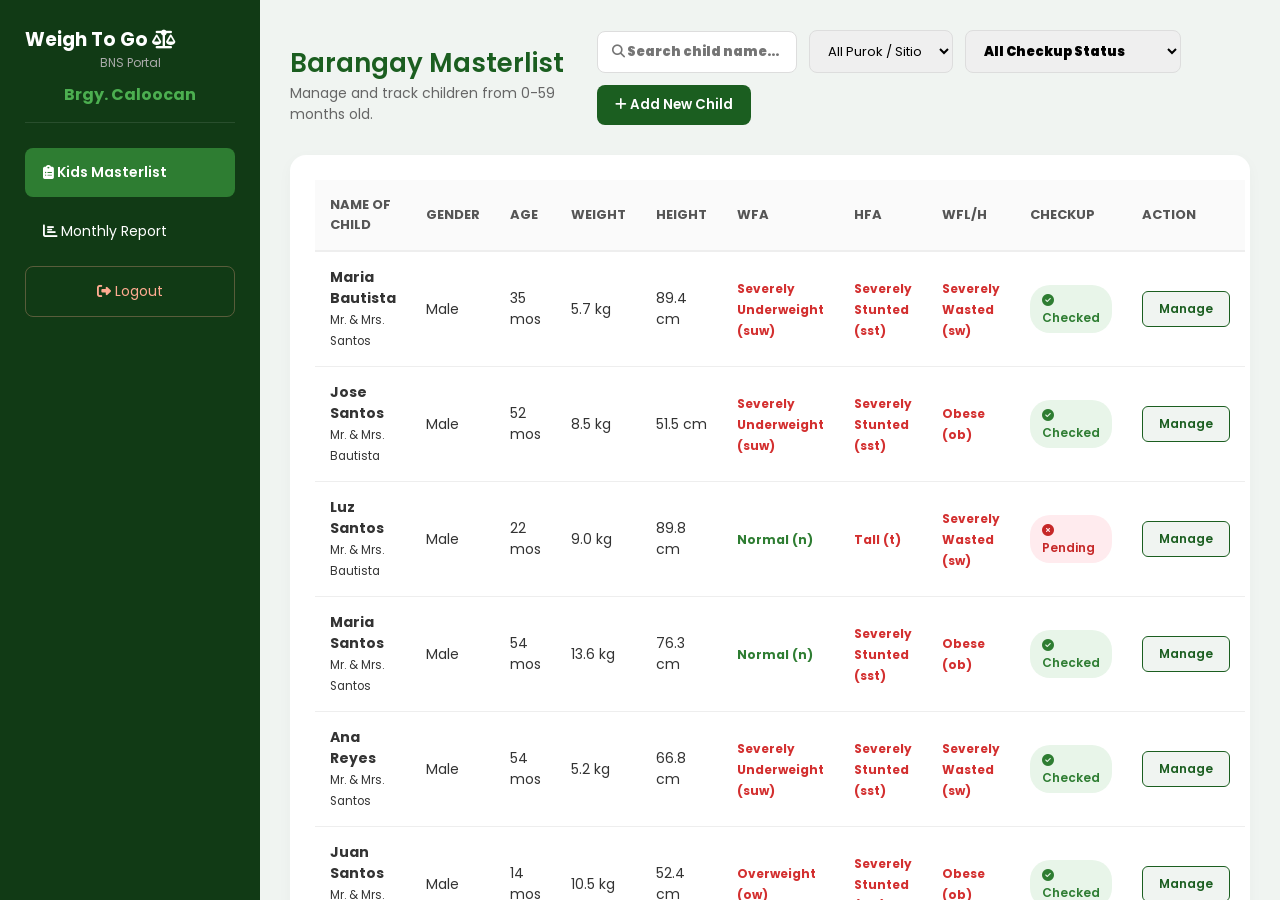
==== bns-dashboard.html @ 3cb2e089 "updated" ====
<!DOCTYPE html>
<html lang="en">
<head>
    <meta charset="UTF-8">
    <meta name="viewport" content="width=device-width, initial-scale=1.0">
    <title>BNS Portal - Weigh To Go</title>
    <link href="https://fonts.googleapis.com/css2?family=Poppins:wght@300;400;500;600;700&display=swap" rel="stylesheet">
    <link rel="stylesheet" href="https://cdnjs.cloudflare.com/ajax/libs/font-awesome/6.4.0/css/all.min.css">
    <link rel="stylesheet" href="bns-style.css">
</head>
<body class="dashboard-body">
    <div class="dashboard-wrapper">
        
        <nav class="sidebar">
            <div class="sidebar-header">
                <h3>Weigh To Go <i class="fas fa-balance-scale"></i></h3>
                <p style="color:#aaa; font-size: 12px; text-align:center;">BNS Portal</p>
                <h4 id="sidebar-brgy-name" style="text-align:center; margin-top:10px; color:#4caf50;">Brgy. Caloocan</h4>
            </div>
            <ul id="sidebar-menu">
                <li class="active" onclick="switchBNSView('masterlist')"><i class="fas fa-clipboard-list"></i> Kids Masterlist</li>
                <li onclick="switchBNSView('reports')"><i class="fas fa-chart-bar"></i> Monthly Report</li>
                <li class="logout-item" onclick="alert('Logging out...')"><i class="fas fa-sign-out-alt"></i> Logout</li>
            </ul>
        </nav>

        <main class="main-content">
            
            <div id="masterlist-view" class="view">
                <header class="dashboard-header">
                    <div class="header-titles">
                        <h1 id="header-brgy-title">Barangay Masterlist</h1>
                        <p>Manage and track children from 0-59 months old.</p>
                    </div>
                    <div class="filters-container" style="flex-wrap: wrap;">
                        <input type="text" id="searchChild" placeholder="&#xf002; Search child name..." style="font-family: 'Poppins', 'Font Awesome 5 Free'; font-weight: 900; width: 200px;" oninput="renderMasterlist()">
                        <select id="filterPurok" onchange="renderMasterlist()">
                            <option value="all">All Purok / Sitio</option>
                            <option value="Purok 1">Purok 1</option>
                            <option value="Purok 2">Purok 2</option>
                            <option value="Purok 3">Purok 3</option>
                            <option value="Purok 4">Purok 4</option>
                            <option value="Purok 5">Purok 5</option>
                        </select>
                        <select id="filterStatus" onchange="renderMasterlist()" style="font-family: 'Poppins', 'Font Awesome 5 Free'; font-weight: 900;">
                            <option value="all">All Checkup Status</option>
                            <option value="checked">&#xf058; Checked This Month</option>
                            <option value="pending">&#xf057; Pending This Month</option>
                        </select>
                        <button class="add-btn" onclick="openAddChildModal()"><i class="fas fa-plus"></i> Add New Child</button>
                    </div>
                </header>

                <section class="list-section">
                    <table class="nutri-table">
                        <thead>
                            <tr>
                                <th>Name of Child</th>
                                <th>Gender</th>
                                <th>Age</th>
                                <th>Weight</th>
                                <th>Height</th>
                                <th>WFA</th>
                                <th>HFA</th>
                                <th>WFL/H</th>
                                <th>Checkup</th>
                                <th>Action</th>
                            </tr>
                        </thead>
                        <tbody id="bns-table-body"></tbody>
                    </table>
                </section>
            </div>

            <div id="reports-view" class="view" style="display: none;">
                <header class="dashboard-header">
                    <div class="header-titles">
                        <h1>Monthly Barangay Report</h1>
                        <p>Summary of nutritional cases for the selected month.</p>
                    </div>
                    <div class="filters-container">
                        <input type="month" id="reportMonthFilter" onchange="renderReports()">
                        <button class="add-btn" style="background:#2196f3;" onclick="window.print()"><i class="fas fa-print"></i> Print Report</button>
                        <button class="add-btn" style="background:#e65100;" onclick="submitReportToAdmin()"><i class="fas fa-file-export"></i> Submit to Admin</button>
                    </div>
                </header>

                <section class="stats-cards">
                    <div class="card normal">
                        <div class="card-icon"><i class="fas fa-child"></i></div>
                        <div>
                            <h4>Total Registered</h4>
                            <p id="rep-total" class="stat-num">0</p>
                        </div>
                    </div>
                    <div class="card normal">
                        <div class="card-icon"><i class="fas fa-check-circle" style="color:#2e7d32"></i></div>
                        <div>
                            <h4>Normal (All Metrics)</h4>
                            <p id="rep-normal" class="stat-num">0</p>
                        </div>
                    </div>
                    <div class="card mal">
                        <div class="card-icon"><i class="fas fa-exclamation-triangle" style="color:#d32f2f"></i></div>
                        <div>
                            <h4>Malnourished / Stunted</h4>
                            <p id="rep-mal" class="stat-num">0</p>
                        </div>
                    </div>
                    <div class="card obese">
                        <div class="card-icon"><i class="fas fa-hamburger" style="color:#f9a825"></i></div>
                        <div>
                            <h4>Obese</h4>
                            <p id="rep-obese" class="stat-num">0</p>
                        </div>
                    </div>
                </section>

                <section class="list-section">
                    <h3 style="margin-bottom: 15px; color: #1b5e20;">Detailed Case List (Issues Only)</h3>
                    <table class="nutri-table">
                        <thead>
                            <tr>
                                <th>Name</th>
                                <th>Gender</th>
                                <th>Age</th>
                                <th>Purok</th>
                                <th>Issue Found (WFA/HFA/WFLH)</th>
                            </tr>
                        </thead>
                        <tbody id="reports-table-body"></tbody>
                    </table>
                </section>
            </div>
        </main>
    </div>

    <div id="addChildModal" class="modal-overlay">
        <div class="modal-content profile-modal-width">
            <span class="close-btn" onclick="closeModal('addChildModal')">&times;</span>
            <h2 style="color: #1b5e20; margin-bottom: 20px;">Register New Child</h2>
            <form id="add-child-form" onsubmit="submitNewChild(event)">
                <div class="form-grid">
                    <div class="input-group">
                        <label>Full Name</label>
                        <input type="text" id="add-name" required>
                    </div>
                    <div class="input-group">
                        <label>Gender</label>
                        <select id="add-gender" required>
                            <option value="Male">Male</option>
                            <option value="Female">Female</option>
                        </select>
                    </div>
                    <div class="input-group">
                        <label>Birthdate</label>
                        <input type="date" id="add-bday" required onchange="previewAge()">
                        <small id="add-age-preview" style="color: #666;"></small>
                    </div>
                    <div class="input-group">
                        <label>Parents / Guardian</label>
                        <input type="text" id="add-parents" required>
                    </div>
                    <div class="input-group">
                        <label>Purok / Sitio</label>
                        <select id="add-purok" required>
                            <option value="Purok 1">Purok 1</option>
                            <option value="Purok 2">Purok 2</option>
                            <option value="Purok 3">Purok 3</option>
                            <option value="Purok 4">Purok 4</option>
                            <option value="Purok 5">Purok 5</option>
                        </select>
                    </div>
                </div>
                <button type="submit" class="add-btn" style="width: 100%; margin-top: 15px;">Save Child Record</button>
            </form>
        </div>
    </div>

    <div id="childProfileModal" class="modal-overlay">
        <div class="modal-content profile-modal-width" style="max-width: 800px;">
            <span class="close-btn" onclick="closeModal('childProfileModal')">&times;</span>
            
            <div class="profile-header" style="margin-bottom: 10px;">
                <div class="profile-avatar"><i class="fas fa-child"></i></div>
                <div class="profile-title">
                    <h2 id="prof-name">Name</h2>
                    <p id="prof-subtitle"><i class="fas fa-map-marker-alt"></i> Purok</p>
                </div>
            </div>

            <div class="modal-tabs">
                <button class="tab-btn active" onclick="switchProfileTab('info')">Personal Info</button>
                <button class="tab-btn" onclick="switchProfileTab('assessment')">Monthly Assessment</button>
                <button class="tab-btn" onclick="switchProfileTab('history')">Checkup History</button>
            </div>

            <div id="tab-info" class="tab-content active">
                <div id="info-view-mode">
                    <div class="form-grid">
                        <div class="info-box"><span class="info-label">Child's Name</span><span id="view-name" class="info-value"></span></div>
                        <div class="info-box"><span class="info-label">Gender</span><span id="view-gender" class="info-value"></span></div>
                        <div class="info-box"><span class="info-label">Birthdate</span><span id="view-bday" class="info-value"></span></div>
                        <div class="info-box"><span class="info-label">Parents</span><span id="view-parents" class="info-value"></span></div>
                        <div class="info-box"><span class="info-label">Purok</span><span id="view-purok" class="info-value"></span></div>
                    </div>
                    <button class="view-btn" style="margin-top: 10px;" onclick="toggleEditMode(true)"><i class="fas fa-edit"></i> Edit Profile</button>
                </div>

                <form id="info-edit-mode" onsubmit="saveChildEdits(event)" style="display: none; background: #f9f9f9; padding: 20px; border-radius: 10px; border: 1px dashed #ccc;">
                    <h4 style="margin-bottom: 15px; color:#1b5e20;">Editing Profile</h4>
                    <input type="hidden" id="edit-id">
                    <div class="form-grid">
                        <div class="input-group">
                            <label>Child's Name</label>
                            <input type="text" id="edit-name" required>
                        </div>
                        <div class="input-group">
                            <label>Gender</label>
                            <select id="edit-gender" required>
                                <option value="Male">Male</option>
                                <option value="Female">Female</option>
                            </select>
                        </div>
                        <div class="input-group">
                            <label>Birthdate</label>
                            <input type="date" id="edit-bday" required>
                        </div>
                        <div class="input-group">
                            <label>Parents</label>
                            <input type="text" id="edit-parents" required>
                        </div>
                        <div class="input-group">
                            <label>Purok</label>
                            <select id="edit-purok" required>
                                <option value="Purok 1">Purok 1</option>
                                <option value="Purok 2">Purok 2</option>
                                <option value="Purok 3">Purok 3</option>
                                <option value="Purok 4">Purok 4</option>
                                <option value="Purok 5">Purok 5</option>
                            </select>
                        </div>
                    </div>
                    <div style="display: flex; gap: 10px; margin-top: 15px;">
                        <button type="submit" class="add-btn">Save Changes</button>
                        <button type="button" class="view-btn" onclick="toggleEditMode(false)">Cancel</button>
                    </div>
                </form>
            </div>

            <div id="tab-assessment" class="tab-content">
                <div id="assessment-status-banner" class="status-banner"></div>
                <div id="assessment-form-container"></div>
            </div>

            <div id="tab-history" class="tab-content">
                <h3 style="margin-bottom: 15px;">Past Monthly Reports</h3>
                <table class="nutri-table">
                    <thead>
                        <tr>
                            <th>Month</th>
                            <th>Weight/Height</th>
                            <th>WFA</th>
                            <th>HFA</th>
                            <th>WFL/H</th>
                        </tr>
                    </thead>
                    <tbody id="history-table-body"></tbody>
                </table>
            </div>

        </div>
    </div>

    <script src="bns-script.js"></script>
</body>
</html>
---- bns-style.css ----
* { box-sizing: border-box; margin: 0; padding: 0; font-family: 'Poppins', sans-serif; }
body { background-color: #f0f4f1; color: #333; }

/* Dashboard Layout */
.dashboard-wrapper { display: flex; height: 100vh; }
.sidebar { width: 260px; background: #113a15; color: white; padding: 25px; flex-shrink: 0; display: flex; flex-direction: column; }
.sidebar-header { border-bottom: 1px solid rgba(255,255,255,0.1); padding-bottom: 15px; margin-bottom: 25px; }
.sidebar ul { list-style: none; flex-grow: 1; }
.sidebar li { padding: 14px 18px; cursor: pointer; border-radius: 8px; margin-bottom: 10px; transition: 0.3s; font-size: 14px; }
.sidebar li.active { background: #2e7d32; font-weight: 600; }
.sidebar li:hover:not(.active) { background: rgba(255,255,255,0.1); }
.logout-item { margin-top: auto; color: #ffab91; border: 1px solid rgba(255, 171, 145, 0.3); text-align: center; }

/* Main Content Area */
.main-content { flex-grow: 1; padding: 30px; overflow-y: auto; height: 100vh; }
.dashboard-header { display: flex; justify-content: space-between; align-items: flex-end; margin-bottom: 30px; }
.header-titles h1 { color: #1b5e20; font-size: 26px; font-weight: 600; }
.header-titles p { color: #666; font-size: 14px; }

/* Buttons & Filters */
.filters-container { display: flex; gap: 12px; align-items: center; }
select, input[type="text"], input[type="number"], input[type="date"] { padding: 10px 14px; border-radius: 8px; border: 1px solid #ddd; outline: none; font-size: 13px; }
select:focus, input:focus { border-color: #2e7d32; }
.add-btn { padding: 10px 18px; background: #1b5e20; color: white; border: none; border-radius: 8px; cursor: pointer; font-weight: 600; transition: 0.2s; }
.add-btn:hover { background: #2e7d32; }
.view-btn { padding: 8px 16px; background: #f0f4f1; color: #1b5e20; border: 1px solid #1b5e20; border-radius: 6px; cursor: pointer; font-size: 12px; font-weight:600;}
.view-btn:hover { background: #1b5e20; color: white; }

/* Table */
.list-section { background: white; padding: 25px; border-radius: 16px; box-shadow: 0 4px 15px rgba(0,0,0,0.03); }
.nutri-table { width: 100%; border-collapse: collapse; }
.nutri-table th { text-align: left; padding: 15px; border-bottom: 2px solid #eee; background: #fafafa; font-size: 13px; text-transform: uppercase; color: #555;}
.nutri-table td { padding: 15px; border-bottom: 1px solid #eee; font-size: 14px; }

/* Status Badges */
.badge { padding: 6px 12px; border-radius: 20px; font-size: 12px; font-weight: 600; display: inline-block; }
.badge.complete { background: #e8f5e9; color: #2e7d32; }
.badge.pending { background: #ffebee; color: #c62828; }

/* Cards for Reports */
.stats-cards { display: flex; gap: 20px; margin-bottom: 30px; }
.card { flex: 1; background: white; padding: 20px; border-radius: 16px; display: flex; align-items: center; gap: 15px; border-left: 6px solid transparent; box-shadow: 0 4px 10px rgba(0,0,0,0.03);}
.card-icon { font-size: 30px; background: #f8f9fa; padding: 10px; border-radius: 12px; }
.stat-num { font-size: 28px; font-weight: 600; margin-top: 5px; line-height: 1; }
.card h4 { color: #666; font-size: 12px; text-transform: uppercase; }
.card.normal { border-left-color: #2e7d32; } .card.normal .stat-num { color: #2e7d32; }
.card.mal { border-left-color: #d32f2f; } .card.mal .stat-num { color: #d32f2f; }
.card.obese { border-left-color: #fbc02d; } .card.obese .stat-num { color: #f9a825; }

/* Modals & Forms */
.modal-overlay { display: none; position: fixed; top:0; left:0; width:100%; height:100%; background: rgba(0,0,0,0.6); z-index: 3000; justify-content: center; align-items: center; }
.modal-content { background: white; padding: 35px; border-radius: 20px; position: relative; max-height: 90vh; overflow-y: auto; }
.profile-modal-width { width: 600px; }
.close-btn { position: absolute; right: 20px; top: 15px; font-size: 28px; cursor: pointer; color: #aaa; }

.form-grid { display: grid; grid-template-columns: 1fr 1fr; gap: 15px; margin-bottom: 15px; }
.input-group label { display: block; font-size: 12px; color: #555; margin-bottom: 5px; font-weight: 600; text-transform: uppercase;}
.input-group input, .input-group select { width: 100%; }

/* Modal Tabs */
.modal-tabs { display: flex; border-bottom: 2px solid #eee; margin-bottom: 20px; }
.tab-btn { flex: 1; padding: 12px; background: none; border: none; font-size: 14px; font-weight: 600; color: #888; cursor: pointer; border-bottom: 3px solid transparent; }
.tab-btn.active { color: #1b5e20; border-bottom-color: #1b5e20; }
.tab-content { display: none; }
.tab-content.active { display: block; animation: fadeIn 0.3s ease; }

@keyframes fadeIn { from { opacity: 0; transform: translateY(5px); } to { opacity: 1; transform: translateY(0); } }

.profile-header { display: flex; align-items: center; gap: 15px; margin-bottom: 20px; }
.profile-avatar { font-size: 50px; background: #f0f4f1; border-radius: 50%; padding: 10px; }
.profile-title h2 { color: #1b5e20; font-size: 22px; }

/* Assessment Lock Banners */
.status-banner { padding: 15px; border-radius: 10px; margin-bottom: 20px; font-size: 14px; text-align: center; }
.status-banner.success { background: #e8f5e9; color: #2e7d32; border: 1px solid #c8e6c9; }
.status-banner.warning { background: #fffde7; color: #f57f17; border: 1px solid #fff59d; }

.info-box { background: #f9f9f9; padding: 15px; border-radius: 12px; border: 1px solid #eee;}
.info-label { display: block; font-size: 12px; color: #888; text-transform: uppercase; font-weight: 600; margin-bottom: 5px;}
.info-value { font-size: 15px; color: #333; font-weight: 500;}

/* Vitamin Label Styling & Remove Button */
.vit-label-container { display: flex; align-items: center; gap: 8px; background: #f0f4f1; padding: 6px 12px; border-radius: 6px; border: 1px solid #ddd; }
.remove-vit-btn { background: none; border: none; color: #d32f2f; font-size: 20px; line-height: 1; cursor: pointer; font-weight: bold; padding: 0 4px; border-radius: 50%; transition: 0.2s;}
.remove-vit-btn:hover { background: #ffebee; }
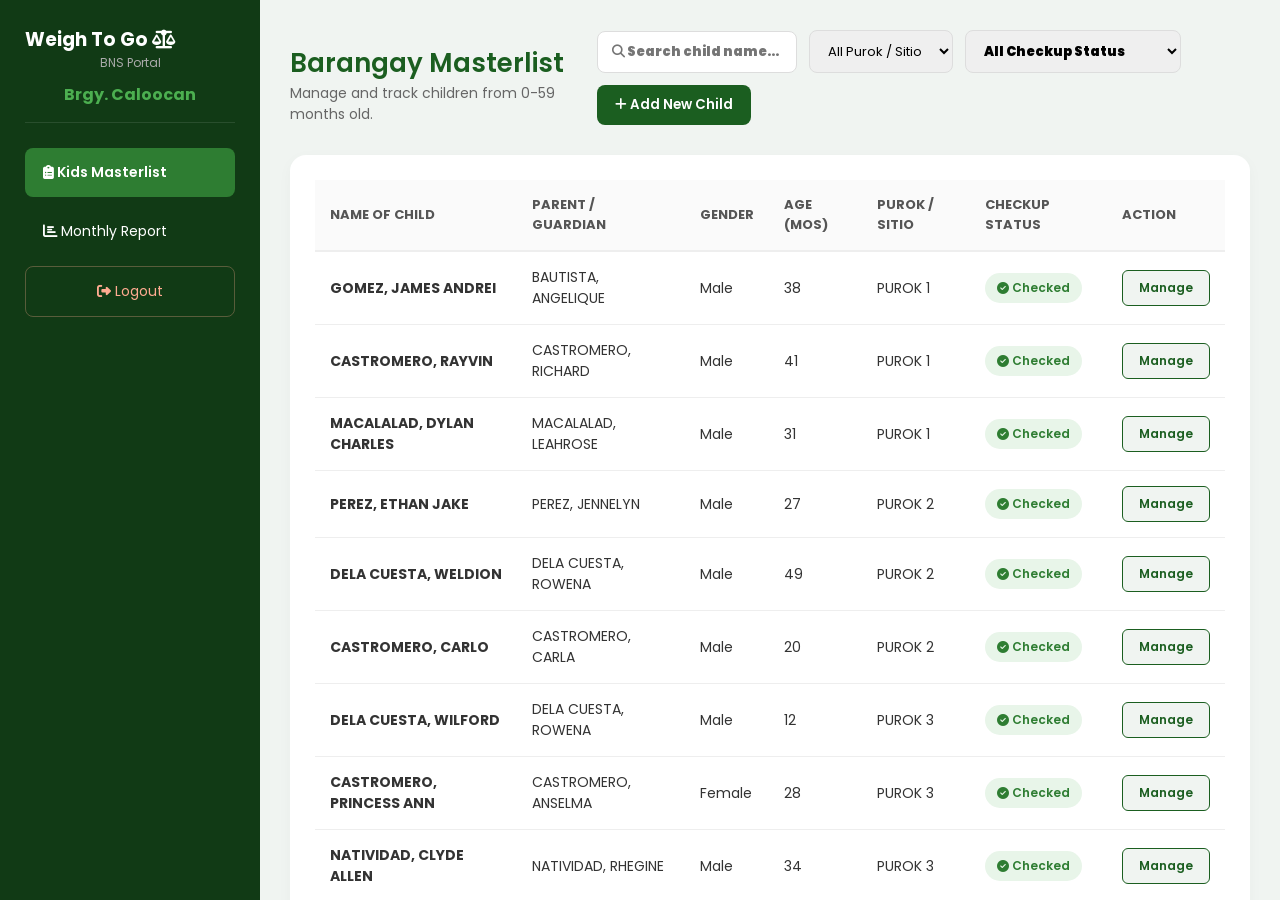
==== commit d39c3f80: "bns side updataed" ====
--- a/bns-dashboard.html
+++ b/bns-dashboard.html
@@ -56,14 +56,11 @@
                         <thead>
                             <tr>
                                 <th>Name of Child</th>
+                                <th>Parent / Guardian</th>
                                 <th>Gender</th>
-                                <th>Age</th>
-                                <th>Weight</th>
-                                <th>Height</th>
-                                <th>WFA</th>
-                                <th>HFA</th>
-                                <th>WFL/H</th>
-                                <th>Checkup</th>
+                                <th>Age (mos)</th>
+                                <th>Purok / Sitio</th>
+                                <th>Checkup Status</th>
                                 <th>Action</th>
                             </tr>
                         </thead>
@@ -116,21 +113,36 @@
                     </div>
                 </section>
 
-                <section class="list-section">
-                    <h3 style="margin-bottom: 15px; color: #1b5e20;">Detailed Case List (Issues Only)</h3>
-                    <table class="nutri-table">
-                        <thead>
-                            <tr>
-                                <th>Name</th>
-                                <th>Gender</th>
-                                <th>Age</th>
-                                <th>Purok</th>
-                                <th>Issue Found (WFA/HFA/WFLH)</th>
-                            </tr>
-                        </thead>
-                        <tbody id="reports-table-body"></tbody>
-                    </table>
+                <section class="list-section" style="padding: 10px;">
+                    <h3 style="margin: 15px; color: #1b5e20;">Masterlist Report Data</h3>
+                    <div class="report-table-wrapper">
+                        <table class="report-table">
+                            <thead>
+                                <tr>
+                                    <th rowspan="2" style="background-color: #00838f;">Address or Location<br>of Child's Residence<br><small style="font-size:8px; font-weight:lighter;">Purok, Block #, Area or Location in<br>the Barangay</small></th>
+                                    <th rowspan="2" style="background-color: #00838f;">Name of Mother<br>or Caregiver<br><small style="font-size:8px; font-weight:lighter;">(Surname, First Name)</small></th>
+                                    <th rowspan="2" style="background-color: #00838f;">Full Name of Child<br><small style="font-size:8px; font-weight:lighter;">(Surname, First Name)</small></th>
+                                    <th rowspan="2" style="background-color: #00838f;">Belongs to IP<br>Group?<br><small style="font-size:8px; font-weight:lighter;">YES/NO</small></th>
+                                    <th rowspan="2" style="background-color: #00838f;">Sex<br><br><small style="font-size:8px; font-weight:lighter;">M/F</small></th>
+                                    <th colspan="2" style="background-color: #ffc107; color: #333; text-align: center; font-weight:bold; font-size:10px;">IMPORTANT INFO ON DATE FORMAT<br>ENTRY: PLS READ</th>
+                                    <th rowspan="2" style="background-color: #0288d1;">Weight<br><br><small style="font-size:8px; font-weight:lighter;">(kg)</small></th>
+                                    <th rowspan="2" style="background-color: #0288d1;">Height<br><br><small style="font-size:8px; font-weight:lighter;">(cm)</small></th>
+                                    <th rowspan="2" style="background-color: #424242;">Age in Months</th>
+                                    <th colspan="3" style="background-color: #d4af37; color: white; text-align: center; font-size:10px;">NO DATA ENTRY REQUIRED<br>RESULTS WILL BE AUTO-FILLED</th>
+                                </tr>
+                                <tr>
+                                    <th style="background-color: #00838f;">Date of Birth</th>
+                                    <th style="background-color: #00838f;">Date Measured</th>
+                                    <th style="background-color: #5d4037;">Weight for Age<br>Status</th>
+                                    <th style="background-color: #5d4037;">Height for Age<br>Status</th>
+                                    <th style="background-color: #5d4037;">Weight for<br>Lt/Ht Status</th>
+                                </tr>
+                            </thead>
+                            <tbody id="reports-table-body"></tbody>
+                        </table>
+                    </div>
                 </section>
+
             </div>
         </main>
     </div>
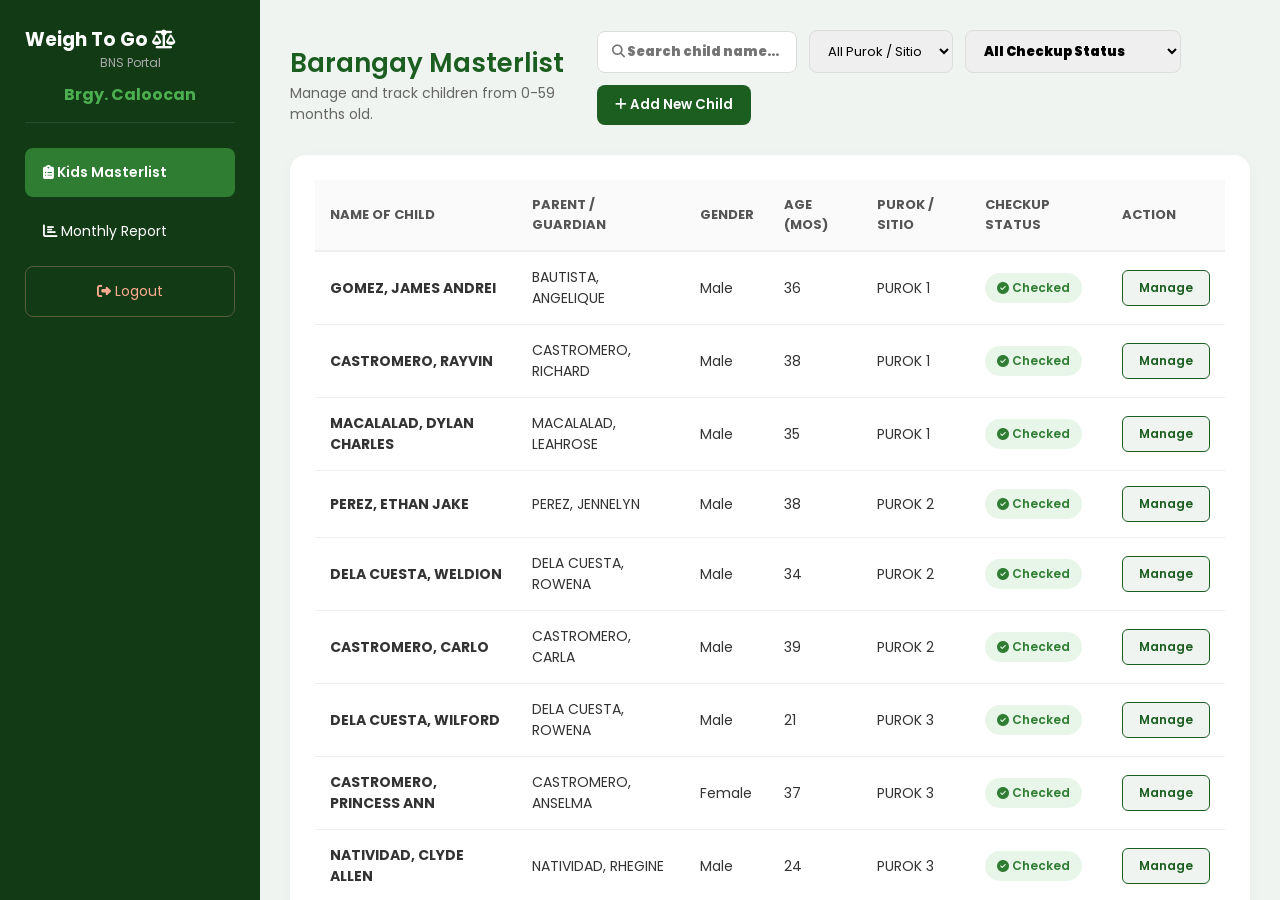
==== commit 271c4c78: "bns updated report" ====
--- a/bns-dashboard.html
+++ b/bns-dashboard.html
@@ -114,28 +114,24 @@
                 </section>
 
                 <section class="list-section" style="padding: 10px;">
-                    <h3 style="margin: 15px; color: #1b5e20;">Masterlist Report Data</h3>
+                    <h3 style="margin: 15px 5px; color: #1b5e20;">Masterlist Report Data</h3>
                     <div class="report-table-wrapper">
                         <table class="report-table">
                             <thead>
                                 <tr>
-                                    <th rowspan="2" style="background-color: #00838f;">Address or Location<br>of Child's Residence<br><small style="font-size:8px; font-weight:lighter;">Purok, Block #, Area or Location in<br>the Barangay</small></th>
-                                    <th rowspan="2" style="background-color: #00838f;">Name of Mother<br>or Caregiver<br><small style="font-size:8px; font-weight:lighter;">(Surname, First Name)</small></th>
-                                    <th rowspan="2" style="background-color: #00838f;">Full Name of Child<br><small style="font-size:8px; font-weight:lighter;">(Surname, First Name)</small></th>
-                                    <th rowspan="2" style="background-color: #00838f;">Belongs to IP<br>Group?<br><small style="font-size:8px; font-weight:lighter;">YES/NO</small></th>
-                                    <th rowspan="2" style="background-color: #00838f;">Sex<br><br><small style="font-size:8px; font-weight:lighter;">M/F</small></th>
-                                    <th colspan="2" style="background-color: #ffc107; color: #333; text-align: center; font-weight:bold; font-size:10px;">IMPORTANT INFO ON DATE FORMAT<br>ENTRY: PLS READ</th>
-                                    <th rowspan="2" style="background-color: #0288d1;">Weight<br><br><small style="font-size:8px; font-weight:lighter;">(kg)</small></th>
-                                    <th rowspan="2" style="background-color: #0288d1;">Height<br><br><small style="font-size:8px; font-weight:lighter;">(cm)</small></th>
-                                    <th rowspan="2" style="background-color: #424242;">Age in Months</th>
-                                    <th colspan="3" style="background-color: #d4af37; color: white; text-align: center; font-size:10px;">NO DATA ENTRY REQUIRED<br>RESULTS WILL BE AUTO-FILLED</th>
-                                </tr>
-                                <tr>
-                                    <th style="background-color: #00838f;">Date of Birth</th>
-                                    <th style="background-color: #00838f;">Date Measured</th>
-                                    <th style="background-color: #5d4037;">Weight for Age<br>Status</th>
-                                    <th style="background-color: #5d4037;">Height for Age<br>Status</th>
-                                    <th style="background-color: #5d4037;">Weight for<br>Lt/Ht Status</th>
+                                    <th>Purok / Address</th>
+                                    <th>Name of Mother/Caregiver</th>
+                                    <th>Full Name of Child</th>
+                                    <th>IP Group?</th>
+                                    <th>Sex</th>
+                                    <th>Date of Birth</th>
+                                    <th>Date Measured</th>
+                                    <th>Wt (kg)</th>
+                                    <th>Ht (cm)</th>
+                                    <th>Age (mos)</th>
+                                    <th>WFA Status</th>
+                                    <th>HFA Status</th>
+                                    <th>WFL/H Status</th>
                                 </tr>
                             </thead>
                             <tbody id="reports-table-body"></tbody>
--- a/bns-style.css
+++ b/bns-style.css
@@ -82,4 +82,100 @@
 /* Vitamin Label Styling & Remove Button */
 .vit-label-container { display: flex; align-items: center; gap: 8px; background: #f0f4f1; padding: 6px 12px; border-radius: 6px; border: 1px solid #ddd; }
 .remove-vit-btn { background: none; border: none; color: #d32f2f; font-size: 20px; line-height: 1; cursor: pointer; font-weight: bold; padding: 0 4px; border-radius: 50%; transition: 0.2s;}
-.remove-vit-btn:hover { background: #ffebee; }+.remove-vit-btn:hover { background: #ffebee; }
+
+/* --- NEW REPORT TABLE STYLES --- */
+.report-table-wrapper { overflow-x: auto; margin-top: 15px; border-radius: 8px; box-shadow: 0 0 10px rgba(0,0,0,0.1); }
+.report-table { width: 100%; border-collapse: collapse; font-size: 11px; white-space: nowrap; font-family: Arial, sans-serif; }
+.report-table th, .report-table td { border: 1px solid #555; padding: 6px 8px; text-align: center; vertical-align: middle;}
+.report-table th { color: white; font-weight: normal; }
+.report-table td { background-color: #fff; color: #000; }
+.report-table td:nth-child(1), .report-table td:nth-child(2), .report-table td:nth-child(3) { text-align: left; }
+
+/* Status Color Mappings Based on Photo */
+.status-n { background-color: #4caf50 !important; color: black !important; font-weight: bold; }
+.status-ow { background-color: #ff9800 !important; color: black !important; font-weight: bold; }
+.status-uw { background-color: #f44336 !important; color: white !important; font-weight: bold; }
+
+/* --- CLEAN REPORT TABLE STYLES & COLOR CODING --- */
+.report-table-wrapper {
+    overflow-x: auto;
+    border-radius: 8px;
+    box-shadow: 0 4px 6px rgba(0,0,0,0.05);
+    background: white;
+    margin-top: 15px;
+    border: 1px solid #e2e8f0;
+}
+
+.report-table {
+    width: 100%;
+    border-collapse: collapse;
+    font-size: 12px;
+    white-space: nowrap;
+    font-family: 'Poppins', sans-serif;
+}
+
+.report-table thead {
+    background-color: #f8fafc;
+    color: #475569;
+}
+
+.report-table th, .report-table td {
+    padding: 12px 14px;
+    border-bottom: 1px solid #f1f5f9;
+    text-align: center;
+    vertical-align: middle;
+}
+
+.report-table th {
+    font-weight: 600;
+    font-size: 11px;
+    letter-spacing: 0.3px;
+    border-right: 1px solid #f1f5f9;
+}
+
+.report-table td {
+    color: #334155;
+    border-right: 1px solid #f1f5f9;
+}
+
+.report-table td:nth-child(1),
+.report-table td:nth-child(2),
+.report-table td:nth-child(3) {
+    text-align: left; /* Align addresses and names to the left */
+}
+
+/* Badge System for Nutritional Status Color Coding */
+.badge-status {
+    padding: 4px 10px;
+    border-radius: 20px;
+    font-weight: 600;
+    font-size: 11px;
+    display: inline-block;
+    text-align: center;
+    min-width: 60px;
+}
+
+.badge-normal {
+    background-color: #dcfce7;
+    color: #166534;
+    border: 1px solid #bbf7d0;
+}
+
+.badge-warning {
+    background-color: #fef9c3;
+    color: #854d0e;
+    border: 1px solid #fef08a;
+}
+
+.badge-danger {
+    background-color: #fee2e2;
+    color: #991b1b;
+    border: 1px solid #fecaca;
+}
+
+.badge-pending {
+    background-color: #f1f5f9;
+    color: #64748b;
+    border: 1px dashed #cbd5e1;
+}
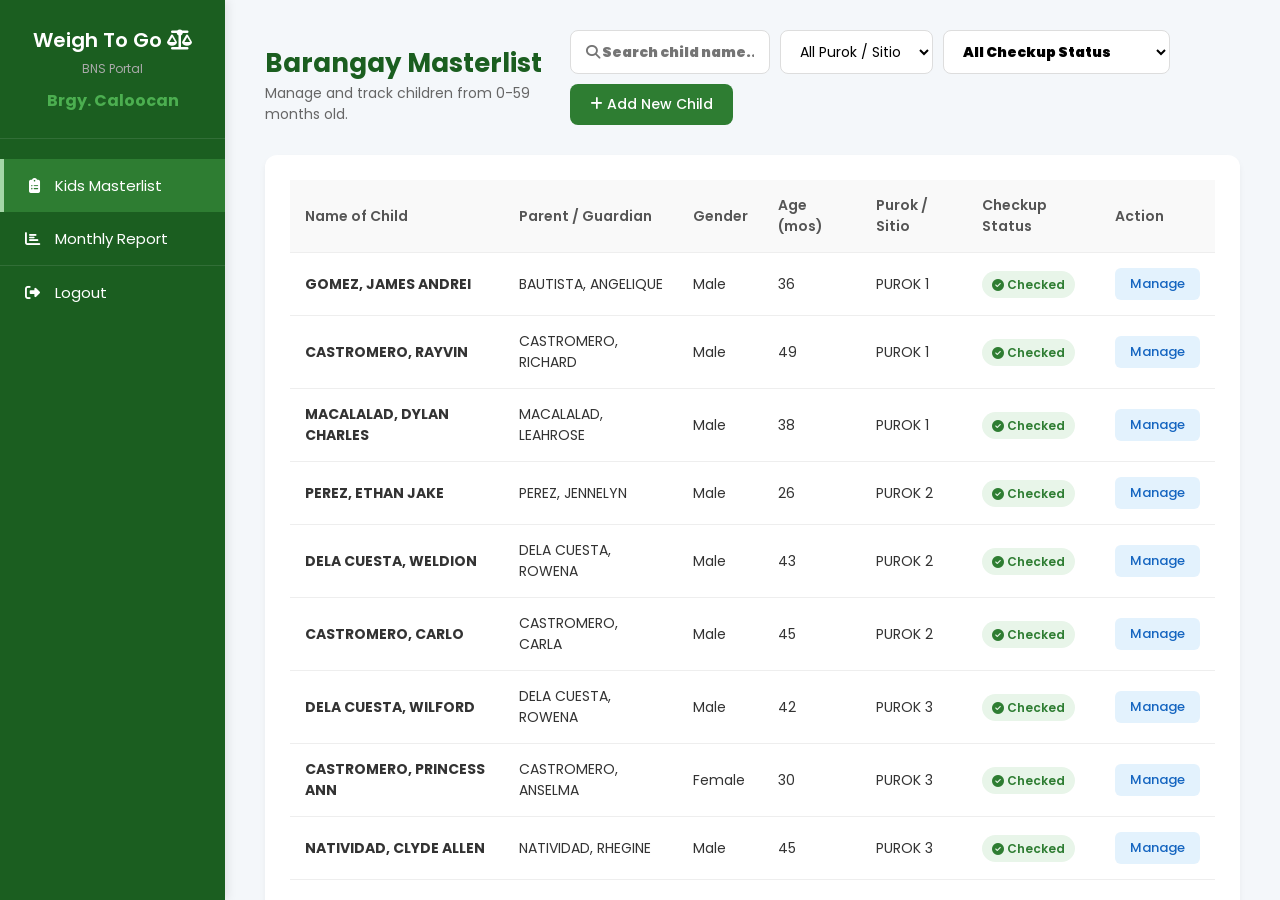
==== commit a56a2daf: "Final bns report" ====
--- a/bns-dashboard.html
+++ b/bns-dashboard.html
@@ -119,19 +119,19 @@
                         <table class="report-table">
                             <thead>
                                 <tr>
-                                    <th>Purok / Address</th>
-                                    <th>Name of Mother/Caregiver</th>
-                                    <th>Full Name of Child</th>
-                                    <th>IP Group?</th>
+                                    <th style="min-width: 120px;">Address / Purok</th>
+                                    <th style="min-width: 150px;">Mother / Caregiver</th>
+                                    <th style="min-width: 150px;">Name of Child</th>
+                                    <th>IP<br>Group</th>
                                     <th>Sex</th>
-                                    <th>Date of Birth</th>
-                                    <th>Date Measured</th>
-                                    <th>Wt (kg)</th>
-                                    <th>Ht (cm)</th>
-                                    <th>Age (mos)</th>
-                                    <th>WFA Status</th>
-                                    <th>HFA Status</th>
-                                    <th>WFL/H Status</th>
+                                    <th style="min-width: 90px;">Date of<br>Birth</th>
+                                    <th style="min-width: 90px;">Date<br>Measured</th>
+                                    <th>Weight<br><small>(kg)</small></th>
+                                    <th>Height<br><small>(cm)</small></th>
+                                    <th>Age<br><small>(mos)</small></th>
+                                    <th style="min-width: 80px;">Weight for<br>Age (WFA)</th>
+                                    <th style="min-width: 80px;">Height for<br>Age (HFA)</th>
+                                    <th style="min-width: 80px;">Weight for<br>Lt/Ht (WFL/H)</th>
                                 </tr>
                             </thead>
                             <tbody id="reports-table-body"></tbody>
--- a/bns-style.css
+++ b/bns-style.css
@@ -1,101 +1,322 @@
-* { box-sizing: border-box; margin: 0; padding: 0; font-family: 'Poppins', sans-serif; }
-body { background-color: #f0f4f1; color: #333; }
-
-/* Dashboard Layout */
-.dashboard-wrapper { display: flex; height: 100vh; }
-.sidebar { width: 260px; background: #113a15; color: white; padding: 25px; flex-shrink: 0; display: flex; flex-direction: column; }
-.sidebar-header { border-bottom: 1px solid rgba(255,255,255,0.1); padding-bottom: 15px; margin-bottom: 25px; }
-.sidebar ul { list-style: none; flex-grow: 1; }
-.sidebar li { padding: 14px 18px; cursor: pointer; border-radius: 8px; margin-bottom: 10px; transition: 0.3s; font-size: 14px; }
-.sidebar li.active { background: #2e7d32; font-weight: 600; }
-.sidebar li:hover:not(.active) { background: rgba(255,255,255,0.1); }
-.logout-item { margin-top: auto; color: #ffab91; border: 1px solid rgba(255, 171, 145, 0.3); text-align: center; }
-
-/* Main Content Area */
-.main-content { flex-grow: 1; padding: 30px; overflow-y: auto; height: 100vh; }
-.dashboard-header { display: flex; justify-content: space-between; align-items: flex-end; margin-bottom: 30px; }
-.header-titles h1 { color: #1b5e20; font-size: 26px; font-weight: 600; }
-.header-titles p { color: #666; font-size: 14px; }
-
-/* Buttons & Filters */
-.filters-container { display: flex; gap: 12px; align-items: center; }
-select, input[type="text"], input[type="number"], input[type="date"] { padding: 10px 14px; border-radius: 8px; border: 1px solid #ddd; outline: none; font-size: 13px; }
-select:focus, input:focus { border-color: #2e7d32; }
-.add-btn { padding: 10px 18px; background: #1b5e20; color: white; border: none; border-radius: 8px; cursor: pointer; font-weight: 600; transition: 0.2s; }
-.add-btn:hover { background: #2e7d32; }
-.view-btn { padding: 8px 16px; background: #f0f4f1; color: #1b5e20; border: 1px solid #1b5e20; border-radius: 6px; cursor: pointer; font-size: 12px; font-weight:600;}
-.view-btn:hover { background: #1b5e20; color: white; }
-
-/* Table */
-.list-section { background: white; padding: 25px; border-radius: 16px; box-shadow: 0 4px 15px rgba(0,0,0,0.03); }
-.nutri-table { width: 100%; border-collapse: collapse; }
-.nutri-table th { text-align: left; padding: 15px; border-bottom: 2px solid #eee; background: #fafafa; font-size: 13px; text-transform: uppercase; color: #555;}
-.nutri-table td { padding: 15px; border-bottom: 1px solid #eee; font-size: 14px; }
-
-/* Status Badges */
-.badge { padding: 6px 12px; border-radius: 20px; font-size: 12px; font-weight: 600; display: inline-block; }
+@import url('https://fonts.googleapis.com/css2?family=Poppins:wght@300;400;500;600;700&display=swap');
+
+* {
+    margin: 0;
+    padding: 0;
+    box-sizing: border-box;
+    font-family: 'Poppins', sans-serif;
+}
+
+body.dashboard-body {
+    background-color: #f4f7fa;
+    color: #333;
+    overflow-x: hidden;
+}
+
+/* Sidebar Styles */
+.dashboard-wrapper {
+    display: flex;
+    height: 100vh;
+}
+
+.sidebar {
+    width: 260px;
+    background-color: #1b5e20;
+    color: #fff;
+    display: flex;
+    flex-direction: column;
+    box-shadow: 2px 0 10px rgba(0,0,0,0.1);
+    z-index: 10;
+}
+
+.sidebar-header {
+    padding: 25px 20px;
+    text-align: center;
+    border-bottom: 1px solid rgba(255,255,255,0.1);
+}
+
+.sidebar-header h3 {
+    font-size: 20px;
+    font-weight: 600;
+    margin-bottom: 5px;
+}
+
+#sidebar-menu {
+    list-style: none;
+    padding: 20px 0;
+    flex-grow: 1;
+}
+
+#sidebar-menu li {
+    padding: 15px 25px;
+    cursor: pointer;
+    transition: all 0.3s ease;
+    display: flex;
+    align-items: center;
+    gap: 15px;
+    font-size: 15px;
+}
+
+#sidebar-menu li:hover, #sidebar-menu li.active {
+    background-color: #2e7d32;
+    border-left: 4px solid #a5d6a7;
+}
+
+.logout-item {
+    margin-top: auto;
+    border-top: 1px solid rgba(255,255,255,0.1);
+}
+
+.logout-item:hover {
+    background-color: #c62828 !important;
+    border-left-color: #ffcdd2 !important;
+}
+
+/* Main Content Styles */
+.main-content {
+    flex-grow: 1;
+    padding: 30px 40px;
+    overflow-y: auto;
+}
+
+.dashboard-header {
+    display: flex;
+    justify-content: space-between;
+    align-items: flex-end;
+    margin-bottom: 30px;
+}
+
+.header-titles h1 {
+    font-size: 26px;
+    color: #1b5e20;
+}
+
+.header-titles p {
+    color: #666;
+    font-size: 14px;
+}
+
+.filters-container {
+    display: flex;
+    gap: 10px;
+}
+
+.filters-container select, .filters-container input {
+    padding: 10px 15px;
+    border: 1px solid #ddd;
+    border-radius: 8px;
+    font-size: 14px;
+    background-color: #fff;
+    outline: none;
+}
+
+/* Stats Cards */
+.stats-cards {
+    display: grid;
+    grid-template-columns: repeat(auto-fit, minmax(220px, 1fr));
+    gap: 20px;
+    margin-bottom: 30px;
+}
+
+.card {
+    background: #fff;
+    padding: 20px;
+    border-radius: 12px;
+    box-shadow: 0 4px 6px rgba(0,0,0,0.05);
+    display: flex;
+    align-items: center;
+    gap: 20px;
+}
+
+.card-icon {
+    width: 60px;
+    height: 60px;
+    border-radius: 50%;
+    display: flex;
+    align-items: center;
+    justify-content: center;
+    font-size: 24px;
+}
+
+.card.normal .card-icon { background: #e8f5e9; color: #2e7d32; }
+.card.mal .card-icon { background: #ffebee; color: #c62828; }
+.card.obese .card-icon { background: #fff8e1; color: #f9a825; }
+
+.card h4 {
+    font-size: 13px;
+    color: #666;
+    margin-bottom: 5px;
+}
+
+.stat-num {
+    font-size: 24px;
+    font-weight: 700;
+    color: #333;
+}
+
+/* Table Styles */
+.list-section {
+    background: #fff;
+    padding: 25px;
+    border-radius: 12px;
+    box-shadow: 0 4px 6px rgba(0,0,0,0.05);
+}
+
+.nutri-table {
+    width: 100%;
+    border-collapse: collapse;
+}
+
+.nutri-table th, .nutri-table td {
+    padding: 15px;
+    text-align: left;
+    border-bottom: 1px solid #eee;
+    font-size: 14px;
+}
+
+.nutri-table th {
+    font-weight: 600;
+    color: #555;
+    background-color: #f9f9f9;
+}
+
+/* Buttons & Badges */
+.view-btn {
+    padding: 6px 15px;
+    background: #e3f2fd;
+    color: #1565c0;
+    border: none;
+    border-radius: 6px;
+    cursor: pointer;
+    font-size: 13px;
+    font-weight: 500;
+    transition: 0.2s;
+}
+
+.view-btn:hover { background: #bbdefb; }
+
+.add-btn {
+    padding: 10px 20px;
+    background: #2e7d32;
+    color: white;
+    border: none;
+    border-radius: 8px;
+    cursor: pointer;
+    font-size: 14px;
+    font-weight: 500;
+    transition: 0.2s;
+}
+.add-btn:hover { background: #1b5e20; }
+
+.badge {
+    padding: 5px 10px;
+    border-radius: 20px;
+    font-size: 12px;
+    font-weight: 600;
+}
 .badge.complete { background: #e8f5e9; color: #2e7d32; }
 .badge.pending { background: #ffebee; color: #c62828; }
 
-/* Cards for Reports */
-.stats-cards { display: flex; gap: 20px; margin-bottom: 30px; }
-.card { flex: 1; background: white; padding: 20px; border-radius: 16px; display: flex; align-items: center; gap: 15px; border-left: 6px solid transparent; box-shadow: 0 4px 10px rgba(0,0,0,0.03);}
-.card-icon { font-size: 30px; background: #f8f9fa; padding: 10px; border-radius: 12px; }
-.stat-num { font-size: 28px; font-weight: 600; margin-top: 5px; line-height: 1; }
-.card h4 { color: #666; font-size: 12px; text-transform: uppercase; }
-.card.normal { border-left-color: #2e7d32; } .card.normal .stat-num { color: #2e7d32; }
-.card.mal { border-left-color: #d32f2f; } .card.mal .stat-num { color: #d32f2f; }
-.card.obese { border-left-color: #fbc02d; } .card.obese .stat-num { color: #f9a825; }
-
-/* Modals & Forms */
-.modal-overlay { display: none; position: fixed; top:0; left:0; width:100%; height:100%; background: rgba(0,0,0,0.6); z-index: 3000; justify-content: center; align-items: center; }
-.modal-content { background: white; padding: 35px; border-radius: 20px; position: relative; max-height: 90vh; overflow-y: auto; }
-.profile-modal-width { width: 600px; }
-.close-btn { position: absolute; right: 20px; top: 15px; font-size: 28px; cursor: pointer; color: #aaa; }
-
-.form-grid { display: grid; grid-template-columns: 1fr 1fr; gap: 15px; margin-bottom: 15px; }
-.input-group label { display: block; font-size: 12px; color: #555; margin-bottom: 5px; font-weight: 600; text-transform: uppercase;}
-.input-group input, .input-group select { width: 100%; }
-
-/* Modal Tabs */
-.modal-tabs { display: flex; border-bottom: 2px solid #eee; margin-bottom: 20px; }
-.tab-btn { flex: 1; padding: 12px; background: none; border: none; font-size: 14px; font-weight: 600; color: #888; cursor: pointer; border-bottom: 3px solid transparent; }
-.tab-btn.active { color: #1b5e20; border-bottom-color: #1b5e20; }
+/* Modals */
+.modal-overlay {
+    display: none;
+    position: fixed;
+    top: 0; left: 0; width: 100%; height: 100%;
+    background: rgba(0,0,0,0.5);
+    z-index: 100;
+    align-items: center;
+    justify-content: center;
+}
+
+.modal-content {
+    background: #fff;
+    border-radius: 12px;
+    padding: 30px;
+    position: relative;
+    max-height: 90vh;
+    overflow-y: auto;
+}
+
+.profile-modal-width { width: 500px; }
+
+.close-btn {
+    position: absolute;
+    top: 15px; right: 20px;
+    font-size: 24px;
+    cursor: pointer;
+    color: #888;
+}
+
+.form-grid {
+    display: grid;
+    grid-template-columns: 1fr 1fr;
+    gap: 15px;
+}
+
+.input-group {
+    display: flex;
+    flex-direction: column;
+    margin-bottom: 15px;
+}
+
+.input-group label {
+    font-size: 13px;
+    color: #555;
+    margin-bottom: 5px;
+    font-weight: 500;
+}
+
+.input-group input, .input-group select {
+    padding: 10px;
+    border: 1px solid #ddd;
+    border-radius: 6px;
+    outline: none;
+    font-size: 14px;
+}
+
+/* Tabs */
+.modal-tabs {
+    display: flex;
+    border-bottom: 1px solid #ddd;
+    margin-bottom: 20px;
+}
+
+.tab-btn {
+    padding: 10px 20px;
+    background: none;
+    border: none;
+    cursor: pointer;
+    font-size: 14px;
+    font-weight: 500;
+    color: #666;
+    border-bottom: 3px solid transparent;
+}
+
+.tab-btn.active {
+    color: #1b5e20;
+    border-bottom-color: #1b5e20;
+}
+
 .tab-content { display: none; }
-.tab-content.active { display: block; animation: fadeIn 0.3s ease; }
-
-@keyframes fadeIn { from { opacity: 0; transform: translateY(5px); } to { opacity: 1; transform: translateY(0); } }
-
-.profile-header { display: flex; align-items: center; gap: 15px; margin-bottom: 20px; }
-.profile-avatar { font-size: 50px; background: #f0f4f1; border-radius: 50%; padding: 10px; }
-.profile-title h2 { color: #1b5e20; font-size: 22px; }
-
-/* Assessment Lock Banners */
-.status-banner { padding: 15px; border-radius: 10px; margin-bottom: 20px; font-size: 14px; text-align: center; }
-.status-banner.success { background: #e8f5e9; color: #2e7d32; border: 1px solid #c8e6c9; }
-.status-banner.warning { background: #fffde7; color: #f57f17; border: 1px solid #fff59d; }
-
-.info-box { background: #f9f9f9; padding: 15px; border-radius: 12px; border: 1px solid #eee;}
-.info-label { display: block; font-size: 12px; color: #888; text-transform: uppercase; font-weight: 600; margin-bottom: 5px;}
-.info-value { font-size: 15px; color: #333; font-weight: 500;}
-
-/* Vitamin Label Styling & Remove Button */
-.vit-label-container { display: flex; align-items: center; gap: 8px; background: #f0f4f1; padding: 6px 12px; border-radius: 6px; border: 1px solid #ddd; }
-.remove-vit-btn { background: none; border: none; color: #d32f2f; font-size: 20px; line-height: 1; cursor: pointer; font-weight: bold; padding: 0 4px; border-radius: 50%; transition: 0.2s;}
-.remove-vit-btn:hover { background: #ffebee; }
-
-/* --- NEW REPORT TABLE STYLES --- */
-.report-table-wrapper { overflow-x: auto; margin-top: 15px; border-radius: 8px; box-shadow: 0 0 10px rgba(0,0,0,0.1); }
-.report-table { width: 100%; border-collapse: collapse; font-size: 11px; white-space: nowrap; font-family: Arial, sans-serif; }
-.report-table th, .report-table td { border: 1px solid #555; padding: 6px 8px; text-align: center; vertical-align: middle;}
-.report-table th { color: white; font-weight: normal; }
-.report-table td { background-color: #fff; color: #000; }
-.report-table td:nth-child(1), .report-table td:nth-child(2), .report-table td:nth-child(3) { text-align: left; }
-
-/* Status Color Mappings Based on Photo */
-.status-n { background-color: #4caf50 !important; color: black !important; font-weight: bold; }
-.status-ow { background-color: #ff9800 !important; color: black !important; font-weight: bold; }
-.status-uw { background-color: #f44336 !important; color: white !important; font-weight: bold; }
+.tab-content.active { display: block; }
+
+.info-box {
+    background: #f8f9fa;
+    padding: 15px;
+    border-radius: 8px;
+    margin-bottom: 15px;
+}
+.info-label { display: block; font-size: 12px; color: #888; margin-bottom: 3px; }
+.info-value { font-size: 15px; font-weight: 500; color: #333; }
+
+.status-banner {
+    padding: 15px;
+    border-radius: 8px;
+    margin-bottom: 20px;
+    font-size: 14px;
+}
+.status-banner.success { background: #e8f5e9; color: #1b5e20; border: 1px solid #c8e6c9; }
+.status-banner.warning { background: #fff3e0; color: #e65100; border: 1px solid #ffe0b2; }
 
 /* --- CLEAN REPORT TABLE STYLES & COLOR CODING --- */
 .report-table-wrapper {
@@ -110,33 +331,35 @@
 .report-table {
     width: 100%;
     border-collapse: collapse;
-    font-size: 12px;
-    white-space: nowrap;
     font-family: 'Poppins', sans-serif;
 }
 
 .report-table thead {
     background-color: #f8fafc;
-    color: #475569;
-}
-
-.report-table th, .report-table td {
-    padding: 12px 14px;
+    color: #1e293b;
+}
+
+.report-table th {
+    padding: 12px 10px;
+    border-bottom: 2px solid #cbd5e1;
+    text-align: center;
+    vertical-align: bottom; /* Aligns text neatly at the bottom */
+    font-weight: 600;
+    font-size: 12px; /* Increased font size */
+    line-height: 1.4; /* Adds breathing room between stacked words */
+    border-right: 1px solid #f1f5f9;
+    white-space: normal; /* CRITICAL: Allows the long headers to wrap text */
+}
+
+.report-table td {
+    padding: 12px 10px;
     border-bottom: 1px solid #f1f5f9;
     text-align: center;
     vertical-align: middle;
-}
-
-.report-table th {
-    font-weight: 600;
-    font-size: 11px;
-    letter-spacing: 0.3px;
-    border-right: 1px solid #f1f5f9;
-}
-
-.report-table td {
+    font-size: 12px;
     color: #334155;
     border-right: 1px solid #f1f5f9;
+    white-space: nowrap; /* Keeps the actual data clean and straight */
 }
 
 .report-table td:nth-child(1),
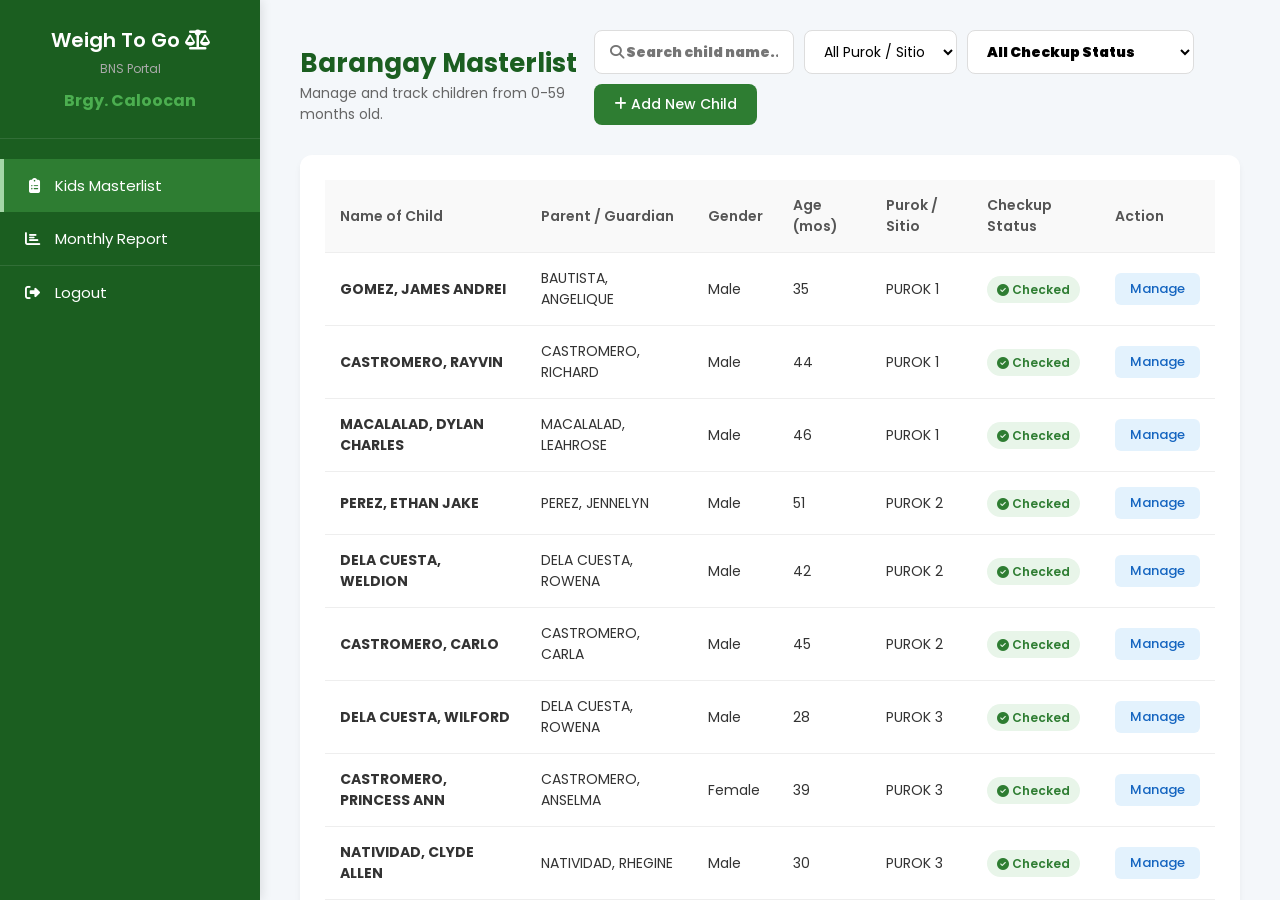
==== commit 2bf1e55e: "logout bns" ====
--- a/bns-dashboard.html
+++ b/bns-dashboard.html
@@ -20,7 +20,7 @@
             <ul id="sidebar-menu">
                 <li class="active" onclick="switchBNSView('masterlist')"><i class="fas fa-clipboard-list"></i> Kids Masterlist</li>
                 <li onclick="switchBNSView('reports')"><i class="fas fa-chart-bar"></i> Monthly Report</li>
-                <li class="logout-item" onclick="alert('Logging out...')"><i class="fas fa-sign-out-alt"></i> Logout</li>
+                <li class="logout-item" onclick="window.location.href='Index.html'"><i class="fas fa-sign-out-alt"></i> Logout</li>
             </ul>
         </nav>
 
--- a/bns-style.css
+++ b/bns-style.css
@@ -17,10 +17,15 @@
 .dashboard-wrapper {
     display: flex;
     height: 100vh;
+    width: 100vw;
+    overflow: hidden; 
 }
 
 .sidebar {
     width: 260px;
+    min-width: 260px; 
+    max-width: 260px; 
+    flex-shrink: 0;   
     background-color: #1b5e20;
     color: #fff;
     display: flex;
@@ -75,8 +80,10 @@
 /* Main Content Styles */
 .main-content {
     flex-grow: 1;
+    width: calc(100% - 260px); 
     padding: 30px 40px;
     overflow-y: auto;
+    overflow-x: hidden;
 }
 
 .dashboard-header {
@@ -235,6 +242,15 @@
     position: relative;
     max-height: 90vh;
     overflow-y: auto;
+    
+    /* SCROLLBAR REMOVAL PROPERTIES */
+    -ms-overflow-style: none;  /* IE and Edge */
+    scrollbar-width: none;  /* Firefox */
+}
+
+/* HIDE SCROLLBAR Chrome, Safari and Opera */
+.modal-content::-webkit-scrollbar {
+    display: none;
 }
 
 .profile-modal-width { width: 500px; }
@@ -343,12 +359,12 @@
     padding: 12px 10px;
     border-bottom: 2px solid #cbd5e1;
     text-align: center;
-    vertical-align: bottom; /* Aligns text neatly at the bottom */
+    vertical-align: bottom;
     font-weight: 600;
-    font-size: 12px; /* Increased font size */
-    line-height: 1.4; /* Adds breathing room between stacked words */
+    font-size: 12px;
+    line-height: 1.4;
     border-right: 1px solid #f1f5f9;
-    white-space: normal; /* CRITICAL: Allows the long headers to wrap text */
+    white-space: normal;
 }
 
 .report-table td {
@@ -359,16 +375,16 @@
     font-size: 12px;
     color: #334155;
     border-right: 1px solid #f1f5f9;
-    white-space: nowrap; /* Keeps the actual data clean and straight */
+    white-space: nowrap;
 }
 
 .report-table td:nth-child(1),
 .report-table td:nth-child(2),
 .report-table td:nth-child(3) {
-    text-align: left; /* Align addresses and names to the left */
-}
-
-/* Badge System for Nutritional Status Color Coding */
+    text-align: left;
+}
+
+/* Badge System */
 .badge-status {
     padding: 4px 10px;
     border-radius: 20px;
@@ -378,27 +394,7 @@
     text-align: center;
     min-width: 60px;
 }
-
-.badge-normal {
-    background-color: #dcfce7;
-    color: #166534;
-    border: 1px solid #bbf7d0;
-}
-
-.badge-warning {
-    background-color: #fef9c3;
-    color: #854d0e;
-    border: 1px solid #fef08a;
-}
-
-.badge-danger {
-    background-color: #fee2e2;
-    color: #991b1b;
-    border: 1px solid #fecaca;
-}
-
-.badge-pending {
-    background-color: #f1f5f9;
-    color: #64748b;
-    border: 1px dashed #cbd5e1;
-}+.badge-normal { background-color: #dcfce7; color: #166534; border: 1px solid #bbf7d0; }
+.badge-warning { background-color: #fef9c3; color: #854d0e; border: 1px solid #fef08a; }
+.badge-danger { background-color: #fee2e2; color: #991b1b; border: 1px solid #fecaca; }
+.badge-pending { background-color: #f1f5f9; color: #64748b; border: 1px dashed #cbd5e1; }
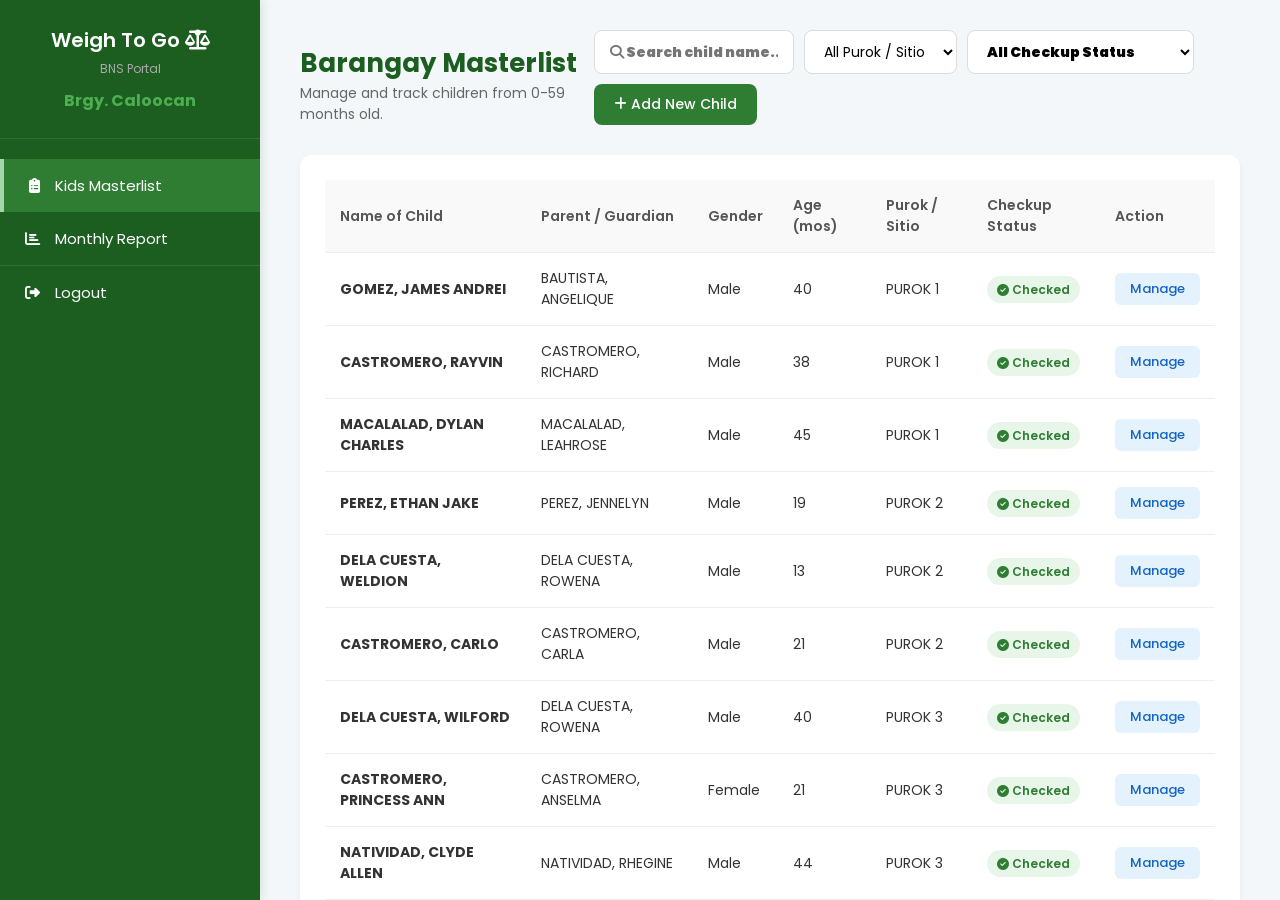
==== commit ca43ca78: "fix typo error" ====
--- a/bns-dashboard.html
+++ b/bns-dashboard.html
@@ -1,285 +1,410 @@
-<!DOCTYPE html>
+<!doctype html>
 <html lang="en">
-<head>
-    <meta charset="UTF-8">
-    <meta name="viewport" content="width=device-width, initial-scale=1.0">
+  <head>
+    <meta charset="UTF-8" />
+    <meta name="viewport" content="width=device-width, initial-scale=1.0" />
     <title>BNS Portal - Weigh To Go</title>
-    <link href="https://fonts.googleapis.com/css2?family=Poppins:wght@300;400;500;600;700&display=swap" rel="stylesheet">
-    <link rel="stylesheet" href="https://cdnjs.cloudflare.com/ajax/libs/font-awesome/6.4.0/css/all.min.css">
-    <link rel="stylesheet" href="bns-style.css">
-</head>
-<body class="dashboard-body">
+    <link
+      href="https://fonts.googleapis.com/css2?family=Poppins:wght@300;400;500;600;700&display=swap"
+      rel="stylesheet"
+    />
+    <link
+      rel="stylesheet"
+      href="https://cdnjs.cloudflare.com/ajax/libs/font-awesome/6.4.0/css/all.min.css"
+    />
+    <link rel="stylesheet" href="bns-style.css" />
+  </head>
+  <body class="dashboard-body">
     <div class="dashboard-wrapper">
-        
-        <nav class="sidebar">
-            <div class="sidebar-header">
-                <h3>Weigh To Go <i class="fas fa-balance-scale"></i></h3>
-                <p style="color:#aaa; font-size: 12px; text-align:center;">BNS Portal</p>
-                <h4 id="sidebar-brgy-name" style="text-align:center; margin-top:10px; color:#4caf50;">Brgy. Caloocan</h4>
-            </div>
-            <ul id="sidebar-menu">
-                <li class="active" onclick="switchBNSView('masterlist')"><i class="fas fa-clipboard-list"></i> Kids Masterlist</li>
-                <li onclick="switchBNSView('reports')"><i class="fas fa-chart-bar"></i> Monthly Report</li>
-                <li class="logout-item" onclick="window.location.href='Index.html'"><i class="fas fa-sign-out-alt"></i> Logout</li>
-            </ul>
-        </nav>
-
-        <main class="main-content">
-            
-            <div id="masterlist-view" class="view">
-                <header class="dashboard-header">
-                    <div class="header-titles">
-                        <h1 id="header-brgy-title">Barangay Masterlist</h1>
-                        <p>Manage and track children from 0-59 months old.</p>
-                    </div>
-                    <div class="filters-container" style="flex-wrap: wrap;">
-                        <input type="text" id="searchChild" placeholder="&#xf002; Search child name..." style="font-family: 'Poppins', 'Font Awesome 5 Free'; font-weight: 900; width: 200px;" oninput="renderMasterlist()">
-                        <select id="filterPurok" onchange="renderMasterlist()">
-                            <option value="all">All Purok / Sitio</option>
-                            <option value="Purok 1">Purok 1</option>
-                            <option value="Purok 2">Purok 2</option>
-                            <option value="Purok 3">Purok 3</option>
-                            <option value="Purok 4">Purok 4</option>
-                            <option value="Purok 5">Purok 5</option>
-                        </select>
-                        <select id="filterStatus" onchange="renderMasterlist()" style="font-family: 'Poppins', 'Font Awesome 5 Free'; font-weight: 900;">
-                            <option value="all">All Checkup Status</option>
-                            <option value="checked">&#xf058; Checked This Month</option>
-                            <option value="pending">&#xf057; Pending This Month</option>
-                        </select>
-                        <button class="add-btn" onclick="openAddChildModal()"><i class="fas fa-plus"></i> Add New Child</button>
-                    </div>
-                </header>
-
-                <section class="list-section">
-                    <table class="nutri-table">
-                        <thead>
-                            <tr>
-                                <th>Name of Child</th>
-                                <th>Parent / Guardian</th>
-                                <th>Gender</th>
-                                <th>Age (mos)</th>
-                                <th>Purok / Sitio</th>
-                                <th>Checkup Status</th>
-                                <th>Action</th>
-                            </tr>
-                        </thead>
-                        <tbody id="bns-table-body"></tbody>
-                    </table>
-                </section>
-            </div>
-
-            <div id="reports-view" class="view" style="display: none;">
-                <header class="dashboard-header">
-                    <div class="header-titles">
-                        <h1>Monthly Barangay Report</h1>
-                        <p>Summary of nutritional cases for the selected month.</p>
-                    </div>
-                    <div class="filters-container">
-                        <input type="month" id="reportMonthFilter" onchange="renderReports()">
-                        <button class="add-btn" style="background:#2196f3;" onclick="window.print()"><i class="fas fa-print"></i> Print Report</button>
-                        <button class="add-btn" style="background:#e65100;" onclick="submitReportToAdmin()"><i class="fas fa-file-export"></i> Submit to Admin</button>
-                    </div>
-                </header>
-
-                <section class="stats-cards">
-                    <div class="card normal">
-                        <div class="card-icon"><i class="fas fa-child"></i></div>
-                        <div>
-                            <h4>Total Registered</h4>
-                            <p id="rep-total" class="stat-num">0</p>
-                        </div>
-                    </div>
-                    <div class="card normal">
-                        <div class="card-icon"><i class="fas fa-check-circle" style="color:#2e7d32"></i></div>
-                        <div>
-                            <h4>Normal (All Metrics)</h4>
-                            <p id="rep-normal" class="stat-num">0</p>
-                        </div>
-                    </div>
-                    <div class="card mal">
-                        <div class="card-icon"><i class="fas fa-exclamation-triangle" style="color:#d32f2f"></i></div>
-                        <div>
-                            <h4>Malnourished / Stunted</h4>
-                            <p id="rep-mal" class="stat-num">0</p>
-                        </div>
-                    </div>
-                    <div class="card obese">
-                        <div class="card-icon"><i class="fas fa-hamburger" style="color:#f9a825"></i></div>
-                        <div>
-                            <h4>Obese</h4>
-                            <p id="rep-obese" class="stat-num">0</p>
-                        </div>
-                    </div>
-                </section>
-
-                <section class="list-section" style="padding: 10px;">
-                    <h3 style="margin: 15px 5px; color: #1b5e20;">Masterlist Report Data</h3>
-                    <div class="report-table-wrapper">
-                        <table class="report-table">
-                            <thead>
-                                <tr>
-                                    <th style="min-width: 120px;">Address / Purok</th>
-                                    <th style="min-width: 150px;">Mother / Caregiver</th>
-                                    <th style="min-width: 150px;">Name of Child</th>
-                                    <th>IP<br>Group</th>
-                                    <th>Sex</th>
-                                    <th style="min-width: 90px;">Date of<br>Birth</th>
-                                    <th style="min-width: 90px;">Date<br>Measured</th>
-                                    <th>Weight<br><small>(kg)</small></th>
-                                    <th>Height<br><small>(cm)</small></th>
-                                    <th>Age<br><small>(mos)</small></th>
-                                    <th style="min-width: 80px;">Weight for<br>Age (WFA)</th>
-                                    <th style="min-width: 80px;">Height for<br>Age (HFA)</th>
-                                    <th style="min-width: 80px;">Weight for<br>Lt/Ht (WFL/H)</th>
-                                </tr>
-                            </thead>
-                            <tbody id="reports-table-body"></tbody>
-                        </table>
-                    </div>
-                </section>
-
-            </div>
-        </main>
+      <nav class="sidebar">
+        <div class="sidebar-header">
+          <h3>Weigh To Go <i class="fas fa-balance-scale"></i></h3>
+          <p style="color: #aaa; font-size: 12px; text-align: center">
+            BNS Portal
+          </p>
+          <h4
+            id="sidebar-brgy-name"
+            style="text-align: center; margin-top: 10px; color: #4caf50"
+          >
+            Brgy. Caloocan
+          </h4>
+        </div>
+        <ul id="sidebar-menu">
+          <li class="active" onclick="switchBNSView('masterlist')">
+            <i class="fas fa-clipboard-list"></i> Kids Masterlist
+          </li>
+          <li onclick="switchBNSView('reports')">
+            <i class="fas fa-chart-bar"></i> Monthly Report
+          </li>
+          <li class="logout-item" onclick="window.location.href = 'index.html'">
+            <i class="fas fa-sign-out-alt"></i> Logout
+          </li>
+        </ul>
+      </nav>
+
+      <main class="main-content">
+        <div id="masterlist-view" class="view">
+          <header class="dashboard-header">
+            <div class="header-titles">
+              <h1 id="header-brgy-title">Barangay Masterlist</h1>
+              <p>Manage and track children from 0-59 months old.</p>
+            </div>
+            <div class="filters-container" style="flex-wrap: wrap">
+              <input
+                type="text"
+                id="searchChild"
+                placeholder="&#xf002; Search child name..."
+                style="
+                  font-family:
+                    &quot;Poppins&quot;, &quot;Font Awesome 5 Free&quot;;
+                  font-weight: 900;
+                  width: 200px;
+                "
+                oninput="renderMasterlist()"
+              />
+              <select id="filterPurok" onchange="renderMasterlist()">
+                <option value="all">All Purok / Sitio</option>
+                <option value="Purok 1">Purok 1</option>
+                <option value="Purok 2">Purok 2</option>
+                <option value="Purok 3">Purok 3</option>
+                <option value="Purok 4">Purok 4</option>
+                <option value="Purok 5">Purok 5</option>
+              </select>
+              <select
+                id="filterStatus"
+                onchange="renderMasterlist()"
+                style="
+                  font-family:
+                    &quot;Poppins&quot;, &quot;Font Awesome 5 Free&quot;;
+                  font-weight: 900;
+                "
+              >
+                <option value="all">All Checkup Status</option>
+                <option value="checked">&#xf058; Checked This Month</option>
+                <option value="pending">&#xf057; Pending This Month</option>
+              </select>
+              <button class="add-btn" onclick="openAddChildModal()">
+                <i class="fas fa-plus"></i> Add New Child
+              </button>
+            </div>
+          </header>
+
+          <section class="list-section">
+            <table class="nutri-table">
+              <thead>
+                <tr>
+                  <th>Name of Child</th>
+                  <th>Parent / Guardian</th>
+                  <th>Gender</th>
+                  <th>Age (mos)</th>
+                  <th>Purok / Sitio</th>
+                  <th>Checkup Status</th>
+                  <th>Action</th>
+                </tr>
+              </thead>
+              <tbody id="bns-table-body"></tbody>
+            </table>
+          </section>
+        </div>
+
+        <div id="reports-view" class="view" style="display: none">
+          <header class="dashboard-header">
+            <div class="header-titles">
+              <h1>Monthly Barangay Report</h1>
+              <p>Summary of nutritional cases for the selected month.</p>
+            </div>
+            <div class="filters-container">
+              <input
+                type="month"
+                id="reportMonthFilter"
+                onchange="renderReports()"
+              />
+              <button
+                class="add-btn"
+                style="background: #2196f3"
+                onclick="window.print()"
+              >
+                <i class="fas fa-print"></i> Print Report
+              </button>
+              <button
+                class="add-btn"
+                style="background: #e65100"
+                onclick="submitReportToAdmin()"
+              >
+                <i class="fas fa-file-export"></i> Submit to Admin
+              </button>
+            </div>
+          </header>
+
+          <section class="stats-cards">
+            <div class="card normal">
+              <div class="card-icon"><i class="fas fa-child"></i></div>
+              <div>
+                <h4>Total Registered</h4>
+                <p id="rep-total" class="stat-num">0</p>
+              </div>
+            </div>
+            <div class="card normal">
+              <div class="card-icon">
+                <i class="fas fa-check-circle" style="color: #2e7d32"></i>
+              </div>
+              <div>
+                <h4>Normal (All Metrics)</h4>
+                <p id="rep-normal" class="stat-num">0</p>
+              </div>
+            </div>
+            <div class="card mal">
+              <div class="card-icon">
+                <i
+                  class="fas fa-exclamation-triangle"
+                  style="color: #d32f2f"
+                ></i>
+              </div>
+              <div>
+                <h4>Malnourished / Stunted</h4>
+                <p id="rep-mal" class="stat-num">0</p>
+              </div>
+            </div>
+            <div class="card obese">
+              <div class="card-icon">
+                <i class="fas fa-hamburger" style="color: #f9a825"></i>
+              </div>
+              <div>
+                <h4>Obese</h4>
+                <p id="rep-obese" class="stat-num">0</p>
+              </div>
+            </div>
+          </section>
+
+          <section class="list-section" style="padding: 10px">
+            <h3 style="margin: 15px 5px; color: #1b5e20">
+              Masterlist Report Data
+            </h3>
+            <div class="report-table-wrapper">
+              <table class="report-table">
+                <thead>
+                  <tr>
+                    <th style="min-width: 120px">Address / Purok</th>
+                    <th style="min-width: 150px">Mother / Caregiver</th>
+                    <th style="min-width: 150px">Name of Child</th>
+                    <th>IP<br />Group</th>
+                    <th>Sex</th>
+                    <th style="min-width: 90px">Date of<br />Birth</th>
+                    <th style="min-width: 90px">Date<br />Measured</th>
+                    <th>Weight<br /><small>(kg)</small></th>
+                    <th>Height<br /><small>(cm)</small></th>
+                    <th>Age<br /><small>(mos)</small></th>
+                    <th style="min-width: 80px">Weight for<br />Age (WFA)</th>
+                    <th style="min-width: 80px">Height for<br />Age (HFA)</th>
+                    <th style="min-width: 80px">
+                      Weight for<br />Lt/Ht (WFL/H)
+                    </th>
+                  </tr>
+                </thead>
+                <tbody id="reports-table-body"></tbody>
+              </table>
+            </div>
+          </section>
+        </div>
+      </main>
     </div>
 
     <div id="addChildModal" class="modal-overlay">
-        <div class="modal-content profile-modal-width">
-            <span class="close-btn" onclick="closeModal('addChildModal')">&times;</span>
-            <h2 style="color: #1b5e20; margin-bottom: 20px;">Register New Child</h2>
-            <form id="add-child-form" onsubmit="submitNewChild(event)">
-                <div class="form-grid">
-                    <div class="input-group">
-                        <label>Full Name</label>
-                        <input type="text" id="add-name" required>
-                    </div>
-                    <div class="input-group">
-                        <label>Gender</label>
-                        <select id="add-gender" required>
-                            <option value="Male">Male</option>
-                            <option value="Female">Female</option>
-                        </select>
-                    </div>
-                    <div class="input-group">
-                        <label>Birthdate</label>
-                        <input type="date" id="add-bday" required onchange="previewAge()">
-                        <small id="add-age-preview" style="color: #666;"></small>
-                    </div>
-                    <div class="input-group">
-                        <label>Parents / Guardian</label>
-                        <input type="text" id="add-parents" required>
-                    </div>
-                    <div class="input-group">
-                        <label>Purok / Sitio</label>
-                        <select id="add-purok" required>
-                            <option value="Purok 1">Purok 1</option>
-                            <option value="Purok 2">Purok 2</option>
-                            <option value="Purok 3">Purok 3</option>
-                            <option value="Purok 4">Purok 4</option>
-                            <option value="Purok 5">Purok 5</option>
-                        </select>
-                    </div>
-                </div>
-                <button type="submit" class="add-btn" style="width: 100%; margin-top: 15px;">Save Child Record</button>
-            </form>
-        </div>
+      <div class="modal-content profile-modal-width">
+        <span class="close-btn" onclick="closeModal('addChildModal')"
+          >&times;</span
+        >
+        <h2 style="color: #1b5e20; margin-bottom: 20px">Register New Child</h2>
+        <form id="add-child-form" onsubmit="submitNewChild(event)">
+          <div class="form-grid">
+            <div class="input-group">
+              <label>Full Name</label>
+              <input type="text" id="add-name" required />
+            </div>
+            <div class="input-group">
+              <label>Gender</label>
+              <select id="add-gender" required>
+                <option value="Male">Male</option>
+                <option value="Female">Female</option>
+              </select>
+            </div>
+            <div class="input-group">
+              <label>Birthdate</label>
+              <input
+                type="date"
+                id="add-bday"
+                required
+                onchange="previewAge()"
+              />
+              <small id="add-age-preview" style="color: #666"></small>
+            </div>
+            <div class="input-group">
+              <label>Parents / Guardian</label>
+              <input type="text" id="add-parents" required />
+            </div>
+            <div class="input-group">
+              <label>Purok / Sitio</label>
+              <select id="add-purok" required>
+                <option value="Purok 1">Purok 1</option>
+                <option value="Purok 2">Purok 2</option>
+                <option value="Purok 3">Purok 3</option>
+                <option value="Purok 4">Purok 4</option>
+                <option value="Purok 5">Purok 5</option>
+              </select>
+            </div>
+          </div>
+          <button
+            type="submit"
+            class="add-btn"
+            style="width: 100%; margin-top: 15px"
+          >
+            Save Child Record
+          </button>
+        </form>
+      </div>
     </div>
 
     <div id="childProfileModal" class="modal-overlay">
-        <div class="modal-content profile-modal-width" style="max-width: 800px;">
-            <span class="close-btn" onclick="closeModal('childProfileModal')">&times;</span>
-            
-            <div class="profile-header" style="margin-bottom: 10px;">
-                <div class="profile-avatar"><i class="fas fa-child"></i></div>
-                <div class="profile-title">
-                    <h2 id="prof-name">Name</h2>
-                    <p id="prof-subtitle"><i class="fas fa-map-marker-alt"></i> Purok</p>
-                </div>
-            </div>
-
-            <div class="modal-tabs">
-                <button class="tab-btn active" onclick="switchProfileTab('info')">Personal Info</button>
-                <button class="tab-btn" onclick="switchProfileTab('assessment')">Monthly Assessment</button>
-                <button class="tab-btn" onclick="switchProfileTab('history')">Checkup History</button>
-            </div>
-
-            <div id="tab-info" class="tab-content active">
-                <div id="info-view-mode">
-                    <div class="form-grid">
-                        <div class="info-box"><span class="info-label">Child's Name</span><span id="view-name" class="info-value"></span></div>
-                        <div class="info-box"><span class="info-label">Gender</span><span id="view-gender" class="info-value"></span></div>
-                        <div class="info-box"><span class="info-label">Birthdate</span><span id="view-bday" class="info-value"></span></div>
-                        <div class="info-box"><span class="info-label">Parents</span><span id="view-parents" class="info-value"></span></div>
-                        <div class="info-box"><span class="info-label">Purok</span><span id="view-purok" class="info-value"></span></div>
-                    </div>
-                    <button class="view-btn" style="margin-top: 10px;" onclick="toggleEditMode(true)"><i class="fas fa-edit"></i> Edit Profile</button>
-                </div>
-
-                <form id="info-edit-mode" onsubmit="saveChildEdits(event)" style="display: none; background: #f9f9f9; padding: 20px; border-radius: 10px; border: 1px dashed #ccc;">
-                    <h4 style="margin-bottom: 15px; color:#1b5e20;">Editing Profile</h4>
-                    <input type="hidden" id="edit-id">
-                    <div class="form-grid">
-                        <div class="input-group">
-                            <label>Child's Name</label>
-                            <input type="text" id="edit-name" required>
-                        </div>
-                        <div class="input-group">
-                            <label>Gender</label>
-                            <select id="edit-gender" required>
-                                <option value="Male">Male</option>
-                                <option value="Female">Female</option>
-                            </select>
-                        </div>
-                        <div class="input-group">
-                            <label>Birthdate</label>
-                            <input type="date" id="edit-bday" required>
-                        </div>
-                        <div class="input-group">
-                            <label>Parents</label>
-                            <input type="text" id="edit-parents" required>
-                        </div>
-                        <div class="input-group">
-                            <label>Purok</label>
-                            <select id="edit-purok" required>
-                                <option value="Purok 1">Purok 1</option>
-                                <option value="Purok 2">Purok 2</option>
-                                <option value="Purok 3">Purok 3</option>
-                                <option value="Purok 4">Purok 4</option>
-                                <option value="Purok 5">Purok 5</option>
-                            </select>
-                        </div>
-                    </div>
-                    <div style="display: flex; gap: 10px; margin-top: 15px;">
-                        <button type="submit" class="add-btn">Save Changes</button>
-                        <button type="button" class="view-btn" onclick="toggleEditMode(false)">Cancel</button>
-                    </div>
-                </form>
-            </div>
-
-            <div id="tab-assessment" class="tab-content">
-                <div id="assessment-status-banner" class="status-banner"></div>
-                <div id="assessment-form-container"></div>
-            </div>
-
-            <div id="tab-history" class="tab-content">
-                <h3 style="margin-bottom: 15px;">Past Monthly Reports</h3>
-                <table class="nutri-table">
-                    <thead>
-                        <tr>
-                            <th>Month</th>
-                            <th>Weight/Height</th>
-                            <th>WFA</th>
-                            <th>HFA</th>
-                            <th>WFL/H</th>
-                        </tr>
-                    </thead>
-                    <tbody id="history-table-body"></tbody>
-                </table>
-            </div>
-
-        </div>
+      <div class="modal-content profile-modal-width" style="max-width: 800px">
+        <span class="close-btn" onclick="closeModal('childProfileModal')"
+          >&times;</span
+        >
+
+        <div class="profile-header" style="margin-bottom: 10px">
+          <div class="profile-avatar"><i class="fas fa-child"></i></div>
+          <div class="profile-title">
+            <h2 id="prof-name">Name</h2>
+            <p id="prof-subtitle">
+              <i class="fas fa-map-marker-alt"></i> Purok
+            </p>
+          </div>
+        </div>
+
+        <div class="modal-tabs">
+          <button class="tab-btn active" onclick="switchProfileTab('info')">
+            Personal Info
+          </button>
+          <button class="tab-btn" onclick="switchProfileTab('assessment')">
+            Monthly Assessment
+          </button>
+          <button class="tab-btn" onclick="switchProfileTab('history')">
+            Checkup History
+          </button>
+        </div>
+
+        <div id="tab-info" class="tab-content active">
+          <div id="info-view-mode">
+            <div class="form-grid">
+              <div class="info-box">
+                <span class="info-label">Child's Name</span
+                ><span id="view-name" class="info-value"></span>
+              </div>
+              <div class="info-box">
+                <span class="info-label">Gender</span
+                ><span id="view-gender" class="info-value"></span>
+              </div>
+              <div class="info-box">
+                <span class="info-label">Birthdate</span
+                ><span id="view-bday" class="info-value"></span>
+              </div>
+              <div class="info-box">
+                <span class="info-label">Parents</span
+                ><span id="view-parents" class="info-value"></span>
+              </div>
+              <div class="info-box">
+                <span class="info-label">Purok</span
+                ><span id="view-purok" class="info-value"></span>
+              </div>
+            </div>
+            <button
+              class="view-btn"
+              style="margin-top: 10px"
+              onclick="toggleEditMode(true)"
+            >
+              <i class="fas fa-edit"></i> Edit Profile
+            </button>
+          </div>
+
+          <form
+            id="info-edit-mode"
+            onsubmit="saveChildEdits(event)"
+            style="
+              display: none;
+              background: #f9f9f9;
+              padding: 20px;
+              border-radius: 10px;
+              border: 1px dashed #ccc;
+            "
+          >
+            <h4 style="margin-bottom: 15px; color: #1b5e20">Editing Profile</h4>
+            <input type="hidden" id="edit-id" />
+            <div class="form-grid">
+              <div class="input-group">
+                <label>Child's Name</label>
+                <input type="text" id="edit-name" required />
+              </div>
+              <div class="input-group">
+                <label>Gender</label>
+                <select id="edit-gender" required>
+                  <option value="Male">Male</option>
+                  <option value="Female">Female</option>
+                </select>
+              </div>
+              <div class="input-group">
+                <label>Birthdate</label>
+                <input type="date" id="edit-bday" required />
+              </div>
+              <div class="input-group">
+                <label>Parents</label>
+                <input type="text" id="edit-parents" required />
+              </div>
+              <div class="input-group">
+                <label>Purok</label>
+                <select id="edit-purok" required>
+                  <option value="Purok 1">Purok 1</option>
+                  <option value="Purok 2">Purok 2</option>
+                  <option value="Purok 3">Purok 3</option>
+                  <option value="Purok 4">Purok 4</option>
+                  <option value="Purok 5">Purok 5</option>
+                </select>
+              </div>
+            </div>
+            <div style="display: flex; gap: 10px; margin-top: 15px">
+              <button type="submit" class="add-btn">Save Changes</button>
+              <button
+                type="button"
+                class="view-btn"
+                onclick="toggleEditMode(false)"
+              >
+                Cancel
+              </button>
+            </div>
+          </form>
+        </div>
+
+        <div id="tab-assessment" class="tab-content">
+          <div id="assessment-status-banner" class="status-banner"></div>
+          <div id="assessment-form-container"></div>
+        </div>
+
+        <div id="tab-history" class="tab-content">
+          <h3 style="margin-bottom: 15px">Past Monthly Reports</h3>
+          <table class="nutri-table">
+            <thead>
+              <tr>
+                <th>Month</th>
+                <th>Weight/Height</th>
+                <th>WFA</th>
+                <th>HFA</th>
+                <th>WFL/H</th>
+              </tr>
+            </thead>
+            <tbody id="history-table-body"></tbody>
+          </table>
+        </div>
+      </div>
     </div>
 
     <script src="bns-script.js"></script>
-</body>
-</html>+  </body>
+</html>
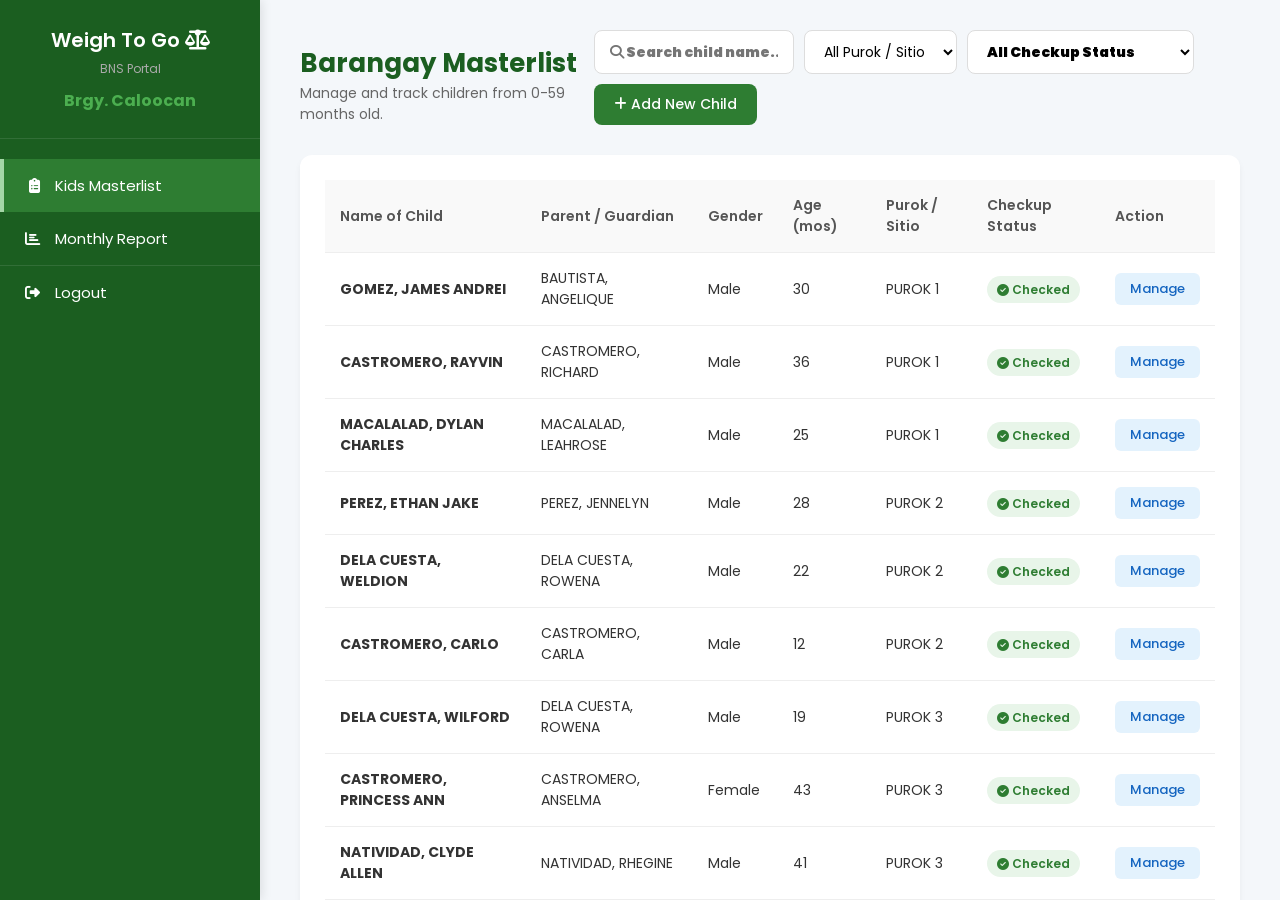
==== commit 9c49b8f2: "fix bns dashboard for vitamins" ====
--- a/bns-dashboard.html
+++ b/bns-dashboard.html
@@ -199,6 +199,7 @@
                     <th style="min-width: 80px">
                       Weight for<br />Lt/Ht (WFL/H)
                     </th>
+                    <th style="min-width: 110px">Vitamins</th>
                   </tr>
                 </thead>
                 <tbody id="reports-table-body"></tbody>
@@ -407,4 +408,4 @@
 
     <script src="bns-script.js"></script>
   </body>
-</html>
+</html>
--- a/bns-style.css
+++ b/bns-style.css
@@ -77,7 +77,7 @@
     border-left-color: #ffcdd2 !important;
 }
 
-/* Main Content Styles */
+/* Main Content Styles & SCROLLBAR HIDING */
 .main-content {
     flex-grow: 1;
     width: calc(100% - 260px); 
@@ -86,6 +86,22 @@
     overflow-x: hidden;
 }
 
+/* Apply hidden scrollbars to all scrollable areas */
+.main-content, 
+.modal-content,
+.report-table-wrapper,
+.list-section {
+    -ms-overflow-style: none;  /* IE and Edge */
+    scrollbar-width: none;  /* Firefox */
+}
+
+.main-content::-webkit-scrollbar, 
+.modal-content::-webkit-scrollbar,
+.report-table-wrapper::-webkit-scrollbar,
+.list-section::-webkit-scrollbar {
+    display: none; /* Chrome, Safari and Opera */
+}
+
 .dashboard-header {
     display: flex;
     justify-content: space-between;
@@ -167,6 +183,7 @@
     padding: 25px;
     border-radius: 12px;
     box-shadow: 0 4px 6px rgba(0,0,0,0.05);
+    overflow-x: auto;
 }
 
 .nutri-table {
@@ -242,15 +259,6 @@
     position: relative;
     max-height: 90vh;
     overflow-y: auto;
-    
-    /* SCROLLBAR REMOVAL PROPERTIES */
-    -ms-overflow-style: none;  /* IE and Edge */
-    scrollbar-width: none;  /* Firefox */
-}
-
-/* HIDE SCROLLBAR Chrome, Safari and Opera */
-.modal-content::-webkit-scrollbar {
-    display: none;
 }
 
 .profile-modal-width { width: 500px; }
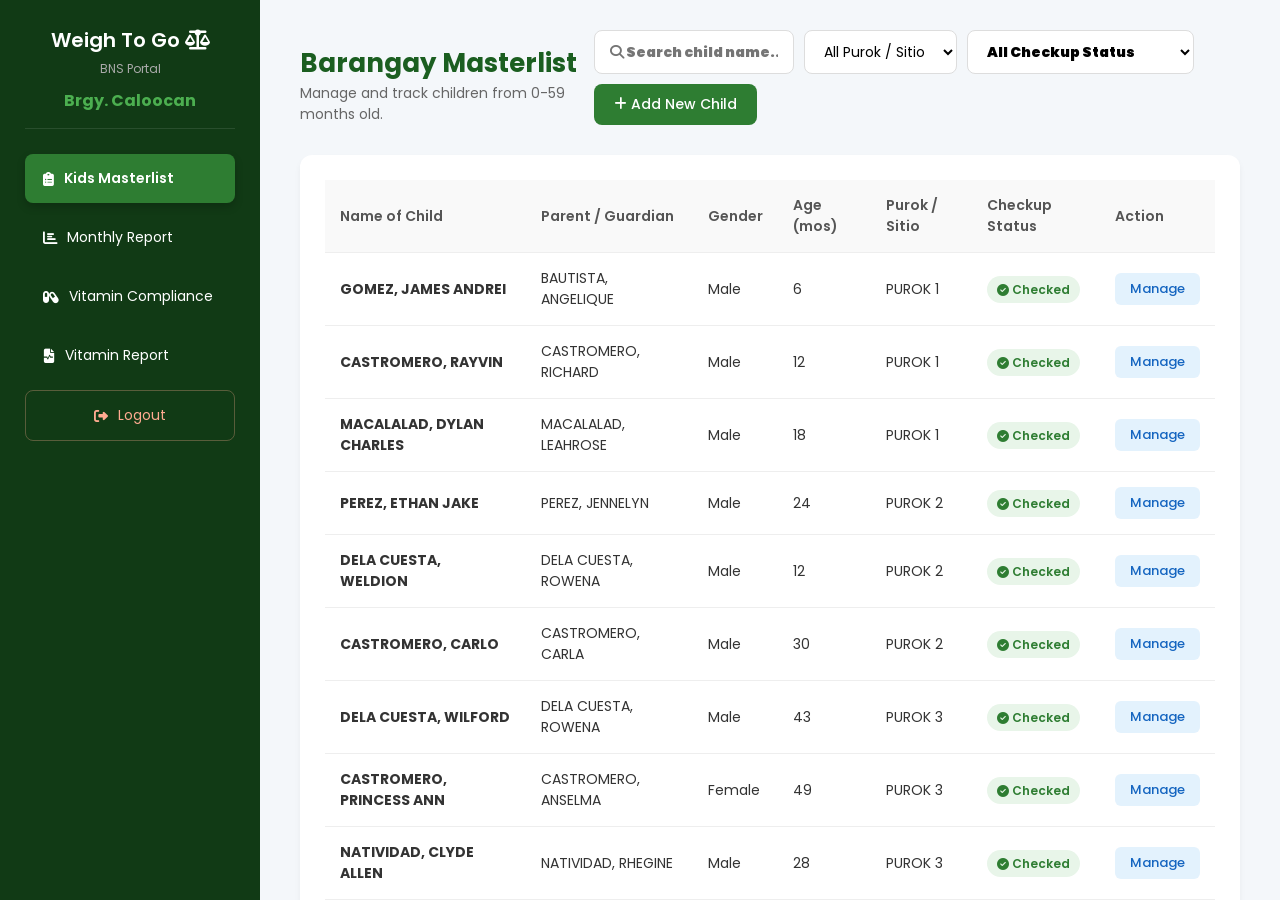
==== commit 584ea4ef: "commit" ====
--- a/bns-dashboard.html
+++ b/bns-dashboard.html
@@ -4,14 +4,8 @@
     <meta charset="UTF-8" />
     <meta name="viewport" content="width=device-width, initial-scale=1.0" />
     <title>BNS Portal - Weigh To Go</title>
-    <link
-      href="https://fonts.googleapis.com/css2?family=Poppins:wght@300;400;500;600;700&display=swap"
-      rel="stylesheet"
-    />
-    <link
-      rel="stylesheet"
-      href="https://cdnjs.cloudflare.com/ajax/libs/font-awesome/6.4.0/css/all.min.css"
-    />
+    <link href="https://fonts.googleapis.com/css2?family=Poppins:wght@300;400;500;600;700&display=swap" rel="stylesheet" />
+    <link rel="stylesheet" href="https://cdnjs.cloudflare.com/ajax/libs/font-awesome/6.4.0/css/all.min.css" />
     <link rel="stylesheet" href="bns-style.css" />
   </head>
   <body class="dashboard-body">
@@ -19,26 +13,15 @@
       <nav class="sidebar">
         <div class="sidebar-header">
           <h3>Weigh To Go <i class="fas fa-balance-scale"></i></h3>
-          <p style="color: #aaa; font-size: 12px; text-align: center">
-            BNS Portal
-          </p>
-          <h4
-            id="sidebar-brgy-name"
-            style="text-align: center; margin-top: 10px; color: #4caf50"
-          >
-            Brgy. Caloocan
-          </h4>
+          <p style="color: #aaa; font-size: 12px; text-align: center">BNS Portal</p>
+          <h4 id="sidebar-brgy-name" style="text-align: center; margin-top: 10px; color: #4caf50">Brgy. Caloocan</h4>
         </div>
         <ul id="sidebar-menu">
-          <li class="active" onclick="switchBNSView('masterlist')">
-            <i class="fas fa-clipboard-list"></i> Kids Masterlist
-          </li>
-          <li onclick="switchBNSView('reports')">
-            <i class="fas fa-chart-bar"></i> Monthly Report
-          </li>
-          <li class="logout-item" onclick="window.location.href = 'index.html'">
-            <i class="fas fa-sign-out-alt"></i> Logout
-          </li>
+          <li class="active" onclick="switchBNSView('masterlist')"><i class="fas fa-clipboard-list"></i> Kids Masterlist</li>
+          <li onclick="switchBNSView('reports')"><i class="fas fa-chart-bar"></i> Monthly Report</li>
+          <li onclick="switchBNSView('vitamins')"><i class="fas fa-capsules"></i> Vitamin Compliance</li>
+          <li onclick="switchBNSView('vit-reports')"><i class="fas fa-file-medical-alt"></i> Vitamin Report</li>
+          <li class="logout-item" onclick="window.location.href = 'index.html'"><i class="fas fa-sign-out-alt"></i> Logout</li>
         </ul>
       </nav>
 
@@ -50,18 +33,7 @@
               <p>Manage and track children from 0-59 months old.</p>
             </div>
             <div class="filters-container" style="flex-wrap: wrap">
-              <input
-                type="text"
-                id="searchChild"
-                placeholder="&#xf002; Search child name..."
-                style="
-                  font-family:
-                    &quot;Poppins&quot;, &quot;Font Awesome 5 Free&quot;;
-                  font-weight: 900;
-                  width: 200px;
-                "
-                oninput="renderMasterlist()"
-              />
+              <input type="text" id="searchChild" placeholder="&#xf002; Search child name..." style="font-family: &quot;Poppins&quot;, &quot;Font Awesome 5 Free&quot;; font-weight: 900; width: 200px;" oninput="renderMasterlist()" />
               <select id="filterPurok" onchange="renderMasterlist()">
                 <option value="all">All Purok / Sitio</option>
                 <option value="Purok 1">Purok 1</option>
@@ -70,22 +42,12 @@
                 <option value="Purok 4">Purok 4</option>
                 <option value="Purok 5">Purok 5</option>
               </select>
-              <select
-                id="filterStatus"
-                onchange="renderMasterlist()"
-                style="
-                  font-family:
-                    &quot;Poppins&quot;, &quot;Font Awesome 5 Free&quot;;
-                  font-weight: 900;
-                "
-              >
+              <select id="filterStatus" onchange="renderMasterlist()" style="font-family: &quot;Poppins&quot;, &quot;Font Awesome 5 Free&quot;; font-weight: 900;">
                 <option value="all">All Checkup Status</option>
                 <option value="checked">&#xf058; Checked This Month</option>
                 <option value="pending">&#xf057; Pending This Month</option>
               </select>
-              <button class="add-btn" onclick="openAddChildModal()">
-                <i class="fas fa-plus"></i> Add New Child
-              </button>
+              <button class="add-btn" onclick="openAddChildModal()"><i class="fas fa-plus"></i> Add New Child</button>
             </div>
           </header>
 
@@ -114,72 +76,21 @@
               <p>Summary of nutritional cases for the selected month.</p>
             </div>
             <div class="filters-container">
-              <input
-                type="month"
-                id="reportMonthFilter"
-                onchange="renderReports()"
-              />
-              <button
-                class="add-btn"
-                style="background: #2196f3"
-                onclick="window.print()"
-              >
-                <i class="fas fa-print"></i> Print Report
-              </button>
-              <button
-                class="add-btn"
-                style="background: #e65100"
-                onclick="submitReportToAdmin()"
-              >
-                <i class="fas fa-file-export"></i> Submit to Admin
-              </button>
+              <input type="month" id="reportMonthFilter" onchange="renderReports()" />
+              <button class="add-btn" style="background: #2196f3" onclick="window.print()"><i class="fas fa-print"></i> Print Report</button>
+              <button class="add-btn" style="background: #e65100" onclick="submitReportToAdmin()"><i class="fas fa-file-export"></i> Submit to Admin</button>
             </div>
           </header>
 
           <section class="stats-cards">
-            <div class="card normal">
-              <div class="card-icon"><i class="fas fa-child"></i></div>
-              <div>
-                <h4>Total Registered</h4>
-                <p id="rep-total" class="stat-num">0</p>
-              </div>
-            </div>
-            <div class="card normal">
-              <div class="card-icon">
-                <i class="fas fa-check-circle" style="color: #2e7d32"></i>
-              </div>
-              <div>
-                <h4>Normal (All Metrics)</h4>
-                <p id="rep-normal" class="stat-num">0</p>
-              </div>
-            </div>
-            <div class="card mal">
-              <div class="card-icon">
-                <i
-                  class="fas fa-exclamation-triangle"
-                  style="color: #d32f2f"
-                ></i>
-              </div>
-              <div>
-                <h4>Malnourished / Stunted</h4>
-                <p id="rep-mal" class="stat-num">0</p>
-              </div>
-            </div>
-            <div class="card obese">
-              <div class="card-icon">
-                <i class="fas fa-hamburger" style="color: #f9a825"></i>
-              </div>
-              <div>
-                <h4>Obese</h4>
-                <p id="rep-obese" class="stat-num">0</p>
-              </div>
-            </div>
+            <div class="card normal"><div class="card-icon"><i class="fas fa-child"></i></div><div><h4>Total Registered</h4><p id="rep-total" class="stat-num">0</p></div></div>
+            <div class="card normal"><div class="card-icon"><i class="fas fa-check-circle" style="color: #2e7d32"></i></div><div><h4>Normal (All Metrics)</h4><p id="rep-normal" class="stat-num">0</p></div></div>
+            <div class="card mal"><div class="card-icon"><i class="fas fa-exclamation-triangle" style="color: #d32f2f"></i></div><div><h4>Malnourished / Stunted</h4><p id="rep-mal" class="stat-num">0</p></div></div>
+            <div class="card obese"><div class="card-icon"><i class="fas fa-hamburger" style="color: #f9a825"></i></div><div><h4>Obese</h4><p id="rep-obese" class="stat-num">0</p></div></div>
           </section>
 
           <section class="list-section" style="padding: 10px">
-            <h3 style="margin: 15px 5px; color: #1b5e20">
-              Masterlist Report Data
-            </h3>
+            <h3 style="margin: 15px 5px; color: #1b5e20">Masterlist Report Data</h3>
             <div class="report-table-wrapper">
               <table class="report-table">
                 <thead>
@@ -196,10 +107,7 @@
                     <th>Age<br /><small>(mos)</small></th>
                     <th style="min-width: 80px">Weight for<br />Age (WFA)</th>
                     <th style="min-width: 80px">Height for<br />Age (HFA)</th>
-                    <th style="min-width: 80px">
-                      Weight for<br />Lt/Ht (WFL/H)
-                    </th>
-                    <th style="min-width: 110px">Vitamins</th>
+                    <th style="min-width: 80px">Weight for<br />Lt/Ht (WFL/H)</th>
                   </tr>
                 </thead>
                 <tbody id="reports-table-body"></tbody>
@@ -207,178 +115,141 @@
             </div>
           </section>
         </div>
+
+        <div id="vitamins-view" class="view" style="display: none;">
+            <header class="dashboard-header">
+                <div class="header-titles">
+                    <h1>Vitamin & Deworming Tracking</h1>
+                    <p>Track intervals: Vitamin A (starts 6 mos, every 6 mos) and Deworming (starts 12 mos, every 6 mos).</p>
+                </div>
+                <div class="filters-container">
+                    <select id="vitPurokFilter" onchange="renderVitaminsView()">
+                        <option value="all">All Purok / Sitio</option>
+                        <option value="Purok 1">Purok 1</option>
+                        <option value="Purok 2">Purok 2</option>
+                        <option value="Purok 3">Purok 3</option>
+                        <option value="Purok 4">Purok 4</option>
+                        <option value="Purok 5">Purok 5</option>
+                    </select>
+                </div>
+            </header>
+
+            <section class="stats-cards">
+                <div class="card normal"><div class="card-icon"><i class="fas fa-prescription-bottle" style="color:#2e7d32"></i></div><div><h4>Due for Vitamin A</h4><p id="statDueVitA" class="stat-num">0</p></div></div>
+                <div class="card mal"><div class="card-icon"><i class="fas fa-bug" style="color:#d32f2f"></i></div><div><h4>Due for Deworming</h4><p id="statDueDeworm" class="stat-num">0</p></div></div>
+            </section>
+
+            <section class="list-section" style="padding: 10px;">
+                <div class="report-table-wrapper">
+                    <table class="report-table">
+                        <thead>
+                            <tr>
+                                <th>Purok</th>
+                                <th style="min-width: 140px;">Name of Child</th>
+                                <th>Age <small>(mos)</small></th>
+                                <th>Vitamin A Status</th>
+                                <th>Deworming Status</th>
+                            </tr>
+                        </thead>
+                        <tbody id="vitamins-table-body"></tbody>
+                    </table>
+                </div>
+            </section>
+        </div>
+
+        <div id="vit-reports-view" class="view" style="display: none;">
+            <header class="dashboard-header">
+                <div class="header-titles">
+                    <h1>Monthly Vitamin Report</h1>
+                    <p>List of children who received their vitamins and their specific dose order.</p>
+                </div>
+                <div class="filters-container">
+                    <input type="month" id="vitReportMonthFilter" onchange="renderVitaminReport()" />
+                    <button class="add-btn" style="background: #2196f3" onclick="window.print()"><i class="fas fa-print"></i> Print Report</button>
+                </div>
+            </header>
+            
+            <section class="stats-cards">
+                <div class="card normal"><div class="card-icon"><i class="fas fa-syringe" style="color: #2e7d32"></i></div><div><h4>Total Doses Administered This Month</h4><p id="vit-rep-total" class="stat-num">0</p></div></div>
+            </section>
+
+            <section class="list-section" style="padding: 10px;">
+                <div class="report-table-wrapper">
+                    <table class="report-table">
+                        <thead>
+                            <tr>
+                                <th>Purok / Sitio</th>
+                                <th>Name of Child</th>
+                                <th>Age <small>(mos)</small></th>
+                                <th>Date Administered</th>
+                                <th>Supplement Given</th>
+                                <th>Dose Order</th>
+                            </tr>
+                        </thead>
+                        <tbody id="vit-reports-table-body"></tbody>
+                    </table>
+                </div>
+            </section>
+        </div>
       </main>
     </div>
 
     <div id="addChildModal" class="modal-overlay">
       <div class="modal-content profile-modal-width">
-        <span class="close-btn" onclick="closeModal('addChildModal')"
-          >&times;</span
-        >
+        <span class="close-btn" onclick="closeModal('addChildModal')">&times;</span>
         <h2 style="color: #1b5e20; margin-bottom: 20px">Register New Child</h2>
         <form id="add-child-form" onsubmit="submitNewChild(event)">
           <div class="form-grid">
-            <div class="input-group">
-              <label>Full Name</label>
-              <input type="text" id="add-name" required />
-            </div>
-            <div class="input-group">
-              <label>Gender</label>
-              <select id="add-gender" required>
-                <option value="Male">Male</option>
-                <option value="Female">Female</option>
-              </select>
-            </div>
-            <div class="input-group">
-              <label>Birthdate</label>
-              <input
-                type="date"
-                id="add-bday"
-                required
-                onchange="previewAge()"
-              />
-              <small id="add-age-preview" style="color: #666"></small>
-            </div>
-            <div class="input-group">
-              <label>Parents / Guardian</label>
-              <input type="text" id="add-parents" required />
-            </div>
-            <div class="input-group">
-              <label>Purok / Sitio</label>
-              <select id="add-purok" required>
-                <option value="Purok 1">Purok 1</option>
-                <option value="Purok 2">Purok 2</option>
-                <option value="Purok 3">Purok 3</option>
-                <option value="Purok 4">Purok 4</option>
-                <option value="Purok 5">Purok 5</option>
-              </select>
-            </div>
+            <div class="input-group"><label>Full Name</label><input type="text" id="add-name" required /></div>
+            <div class="input-group"><label>Gender</label><select id="add-gender" required><option value="Male">Male</option><option value="Female">Female</option></select></div>
+            <div class="input-group"><label>Birthdate</label><input type="date" id="add-bday" required onchange="previewAge()" /><small id="add-age-preview" style="color: #666"></small></div>
+            <div class="input-group"><label>Parents / Guardian</label><input type="text" id="add-parents" required /></div>
+            <div class="input-group"><label>Purok / Sitio</label><select id="add-purok" required><option value="Purok 1">Purok 1</option><option value="Purok 2">Purok 2</option><option value="Purok 3">Purok 3</option><option value="Purok 4">Purok 4</option><option value="Purok 5">Purok 5</option></select></div>
           </div>
-          <button
-            type="submit"
-            class="add-btn"
-            style="width: 100%; margin-top: 15px"
-          >
-            Save Child Record
-          </button>
+          <button type="submit" class="add-btn" style="width: 100%; margin-top: 15px">Save Child Record</button>
         </form>
       </div>
     </div>
 
     <div id="childProfileModal" class="modal-overlay">
       <div class="modal-content profile-modal-width" style="max-width: 800px">
-        <span class="close-btn" onclick="closeModal('childProfileModal')"
-          >&times;</span
-        >
-
+        <span class="close-btn" onclick="closeModal('childProfileModal')">&times;</span>
         <div class="profile-header" style="margin-bottom: 10px">
           <div class="profile-avatar"><i class="fas fa-child"></i></div>
-          <div class="profile-title">
-            <h2 id="prof-name">Name</h2>
-            <p id="prof-subtitle">
-              <i class="fas fa-map-marker-alt"></i> Purok
-            </p>
-          </div>
+          <div class="profile-title"><h2 id="prof-name">Name</h2><p id="prof-subtitle"><i class="fas fa-map-marker-alt"></i> Purok</p></div>
         </div>
 
         <div class="modal-tabs">
-          <button class="tab-btn active" onclick="switchProfileTab('info')">
-            Personal Info
-          </button>
-          <button class="tab-btn" onclick="switchProfileTab('assessment')">
-            Monthly Assessment
-          </button>
-          <button class="tab-btn" onclick="switchProfileTab('history')">
-            Checkup History
-          </button>
+          <button class="tab-btn active" onclick="switchProfileTab('info')">Personal Info</button>
+          <button class="tab-btn" onclick="switchProfileTab('assessment')">Monthly Assessment</button>
+          <button class="tab-btn" onclick="switchProfileTab('history')">Checkup History</button>
         </div>
 
         <div id="tab-info" class="tab-content active">
           <div id="info-view-mode">
             <div class="form-grid">
-              <div class="info-box">
-                <span class="info-label">Child's Name</span
-                ><span id="view-name" class="info-value"></span>
-              </div>
-              <div class="info-box">
-                <span class="info-label">Gender</span
-                ><span id="view-gender" class="info-value"></span>
-              </div>
-              <div class="info-box">
-                <span class="info-label">Birthdate</span
-                ><span id="view-bday" class="info-value"></span>
-              </div>
-              <div class="info-box">
-                <span class="info-label">Parents</span
-                ><span id="view-parents" class="info-value"></span>
-              </div>
-              <div class="info-box">
-                <span class="info-label">Purok</span
-                ><span id="view-purok" class="info-value"></span>
-              </div>
-            </div>
-            <button
-              class="view-btn"
-              style="margin-top: 10px"
-              onclick="toggleEditMode(true)"
-            >
-              <i class="fas fa-edit"></i> Edit Profile
-            </button>
+              <div class="info-box"><span class="info-label">Child's Name</span><span id="view-name" class="info-value"></span></div>
+              <div class="info-box"><span class="info-label">Gender</span><span id="view-gender" class="info-value"></span></div>
+              <div class="info-box"><span class="info-label">Birthdate</span><span id="view-bday" class="info-value"></span></div>
+              <div class="info-box"><span class="info-label">Parents</span><span id="view-parents" class="info-value"></span></div>
+              <div class="info-box"><span class="info-label">Purok</span><span id="view-purok" class="info-value"></span></div>
+            </div>
+            <button class="view-btn" style="margin-top: 10px" onclick="toggleEditMode(true)"><i class="fas fa-edit"></i> Edit Profile</button>
           </div>
 
-          <form
-            id="info-edit-mode"
-            onsubmit="saveChildEdits(event)"
-            style="
-              display: none;
-              background: #f9f9f9;
-              padding: 20px;
-              border-radius: 10px;
-              border: 1px dashed #ccc;
-            "
-          >
+          <form id="info-edit-mode" onsubmit="saveChildEdits(event)" style="display: none; background: #f9f9f9; padding: 20px; border-radius: 10px; border: 1px dashed #ccc;">
             <h4 style="margin-bottom: 15px; color: #1b5e20">Editing Profile</h4>
             <input type="hidden" id="edit-id" />
             <div class="form-grid">
-              <div class="input-group">
-                <label>Child's Name</label>
-                <input type="text" id="edit-name" required />
-              </div>
-              <div class="input-group">
-                <label>Gender</label>
-                <select id="edit-gender" required>
-                  <option value="Male">Male</option>
-                  <option value="Female">Female</option>
-                </select>
-              </div>
-              <div class="input-group">
-                <label>Birthdate</label>
-                <input type="date" id="edit-bday" required />
-              </div>
-              <div class="input-group">
-                <label>Parents</label>
-                <input type="text" id="edit-parents" required />
-              </div>
-              <div class="input-group">
-                <label>Purok</label>
-                <select id="edit-purok" required>
-                  <option value="Purok 1">Purok 1</option>
-                  <option value="Purok 2">Purok 2</option>
-                  <option value="Purok 3">Purok 3</option>
-                  <option value="Purok 4">Purok 4</option>
-                  <option value="Purok 5">Purok 5</option>
-                </select>
-              </div>
+              <div class="input-group"><label>Child's Name</label><input type="text" id="edit-name" required /></div>
+              <div class="input-group"><label>Gender</label><select id="edit-gender" required><option value="Male">Male</option><option value="Female">Female</option></select></div>
+              <div class="input-group"><label>Birthdate</label><input type="date" id="edit-bday" required /></div>
+              <div class="input-group"><label>Parents</label><input type="text" id="edit-parents" required /></div>
+              <div class="input-group"><label>Purok</label><select id="edit-purok" required><option value="Purok 1">Purok 1</option><option value="Purok 2">Purok 2</option><option value="Purok 3">Purok 3</option><option value="Purok 4">Purok 4</option><option value="Purok 5">Purok 5</option></select></div>
             </div>
             <div style="display: flex; gap: 10px; margin-top: 15px">
               <button type="submit" class="add-btn">Save Changes</button>
-              <button
-                type="button"
-                class="view-btn"
-                onclick="toggleEditMode(false)"
-              >
-                Cancel
-              </button>
+              <button type="button" class="view-btn" onclick="toggleEditMode(false)">Cancel</button>
             </div>
           </form>
         </div>
@@ -391,15 +262,7 @@
         <div id="tab-history" class="tab-content">
           <h3 style="margin-bottom: 15px">Past Monthly Reports</h3>
           <table class="nutri-table">
-            <thead>
-              <tr>
-                <th>Month</th>
-                <th>Weight/Height</th>
-                <th>WFA</th>
-                <th>HFA</th>
-                <th>WFL/H</th>
-              </tr>
-            </thead>
+            <thead><tr><th>Month</th><th>Weight/Height</th><th>WFA</th><th>HFA</th><th>WFL/H</th></tr></thead>
             <tbody id="history-table-body"></tbody>
           </table>
         </div>
--- a/bns-style.css
+++ b/bns-style.css
@@ -13,31 +13,32 @@
     overflow-x: hidden;
 }
 
-/* Sidebar Styles */
+/* Sidebar Styles (Updated to match Admin Side) */
 .dashboard-wrapper {
     display: flex;
     height: 100vh;
     width: 100vw;
-    overflow: hidden; 
+    overflow: hidden;
 }
 
 .sidebar {
     width: 260px;
-    min-width: 260px; 
-    max-width: 260px; 
-    flex-shrink: 0;   
-    background-color: #1b5e20;
-    color: #fff;
+    min-width: 260px;
+    max-width: 260px;
+    flex-shrink: 0;
+    background: #113a15; /* Darker green from admin */
+    color: white;
+    padding: 25px; /* Added padding to match admin */
     display: flex;
     flex-direction: column;
-    box-shadow: 2px 0 10px rgba(0,0,0,0.1);
-    z-index: 10;
+    z-index: 1000; /* Matched admin z-index */
 }
 
 .sidebar-header {
-    padding: 25px 20px;
+    border-bottom: 1px solid rgba(255,255,255,0.1);
+    padding-bottom: 15px;
+    margin-bottom: 25px;
     text-align: center;
-    border-bottom: 1px solid rgba(255,255,255,0.1);
 }
 
 .sidebar-header h3 {
@@ -48,34 +49,43 @@
 
 #sidebar-menu {
     list-style: none;
-    padding: 20px 0;
     flex-grow: 1;
+    padding: 0; /* Reset padding to match admin */
 }
 
 #sidebar-menu li {
-    padding: 15px 25px;
+    padding: 14px 18px;
     cursor: pointer;
-    transition: all 0.3s ease;
+    border-radius: 8px; /* Rounded corners from admin */
+    margin-bottom: 10px;
+    transition: 0.3s;
+    font-size: 14px;
     display: flex;
     align-items: center;
-    gap: 15px;
-    font-size: 15px;
-}
-
-#sidebar-menu li:hover, #sidebar-menu li.active {
-    background-color: #2e7d32;
-    border-left: 4px solid #a5d6a7;
+    gap: 10px;
+}
+
+#sidebar-menu li.active {
+    background: #2e7d32;
+    font-weight: 600;
+    box-shadow: 0 4px 8px rgba(0,0,0,0.2); /* Shadow effect from admin */
+}
+
+#sidebar-menu li:hover:not(.active) {
+    background: rgba(255,255,255,0.1);
 }
 
 .logout-item {
     margin-top: auto;
-    border-top: 1px solid rgba(255,255,255,0.1);
+    color: #ffab91; /* Peach color from admin */
+    border: 1px solid rgba(255, 171, 145, 0.3); /* Border from admin */
+    justify-content: center;
 }
 
 .logout-item:hover {
-    background-color: #c62828 !important;
-    border-left-color: #ffcdd2 !important;
-}
+    background: rgba(255, 171, 145, 0.1) !important;
+}
+
 
 /* Main Content Styles & SCROLLBAR HIDING */
 .main-content {
@@ -133,6 +143,7 @@
     outline: none;
 }
 
+
 /* Stats Cards */
 .stats-cards {
     display: grid;
@@ -176,6 +187,7 @@
     font-weight: 700;
     color: #333;
 }
+
 
 /* Table Styles */
 .list-section {
@@ -203,6 +215,7 @@
     color: #555;
     background-color: #f9f9f9;
 }
+
 
 /* Buttons & Badges */
 .view-btn {
@@ -230,6 +243,7 @@
     font-weight: 500;
     transition: 0.2s;
 }
+
 .add-btn:hover { background: #1b5e20; }
 
 .badge {
@@ -238,8 +252,10 @@
     font-size: 12px;
     font-weight: 600;
 }
+
 .badge.complete { background: #e8f5e9; color: #2e7d32; }
 .badge.pending { background: #ffebee; color: #c62828; }
+
 
 /* Modals */
 .modal-overlay {
@@ -330,6 +346,7 @@
     border-radius: 8px;
     margin-bottom: 15px;
 }
+
 .info-label { display: block; font-size: 12px; color: #888; margin-bottom: 3px; }
 .info-value { font-size: 15px; font-weight: 500; color: #333; }
 
@@ -351,18 +368,15 @@
     margin-top: 15px;
     border: 1px solid #e2e8f0;
 }
-
 .report-table {
     width: 100%;
     border-collapse: collapse;
     font-family: 'Poppins', sans-serif;
 }
-
 .report-table thead {
     background-color: #f8fafc;
     color: #1e293b;
 }
-
 .report-table th {
     padding: 12px 10px;
     border-bottom: 2px solid #cbd5e1;
@@ -374,7 +388,6 @@
     border-right: 1px solid #f1f5f9;
     white-space: normal;
 }
-
 .report-table td {
     padding: 12px 10px;
     border-bottom: 1px solid #f1f5f9;
@@ -385,7 +398,6 @@
     border-right: 1px solid #f1f5f9;
     white-space: nowrap;
 }
-
 .report-table td:nth-child(1),
 .report-table td:nth-child(2),
 .report-table td:nth-child(3) {
